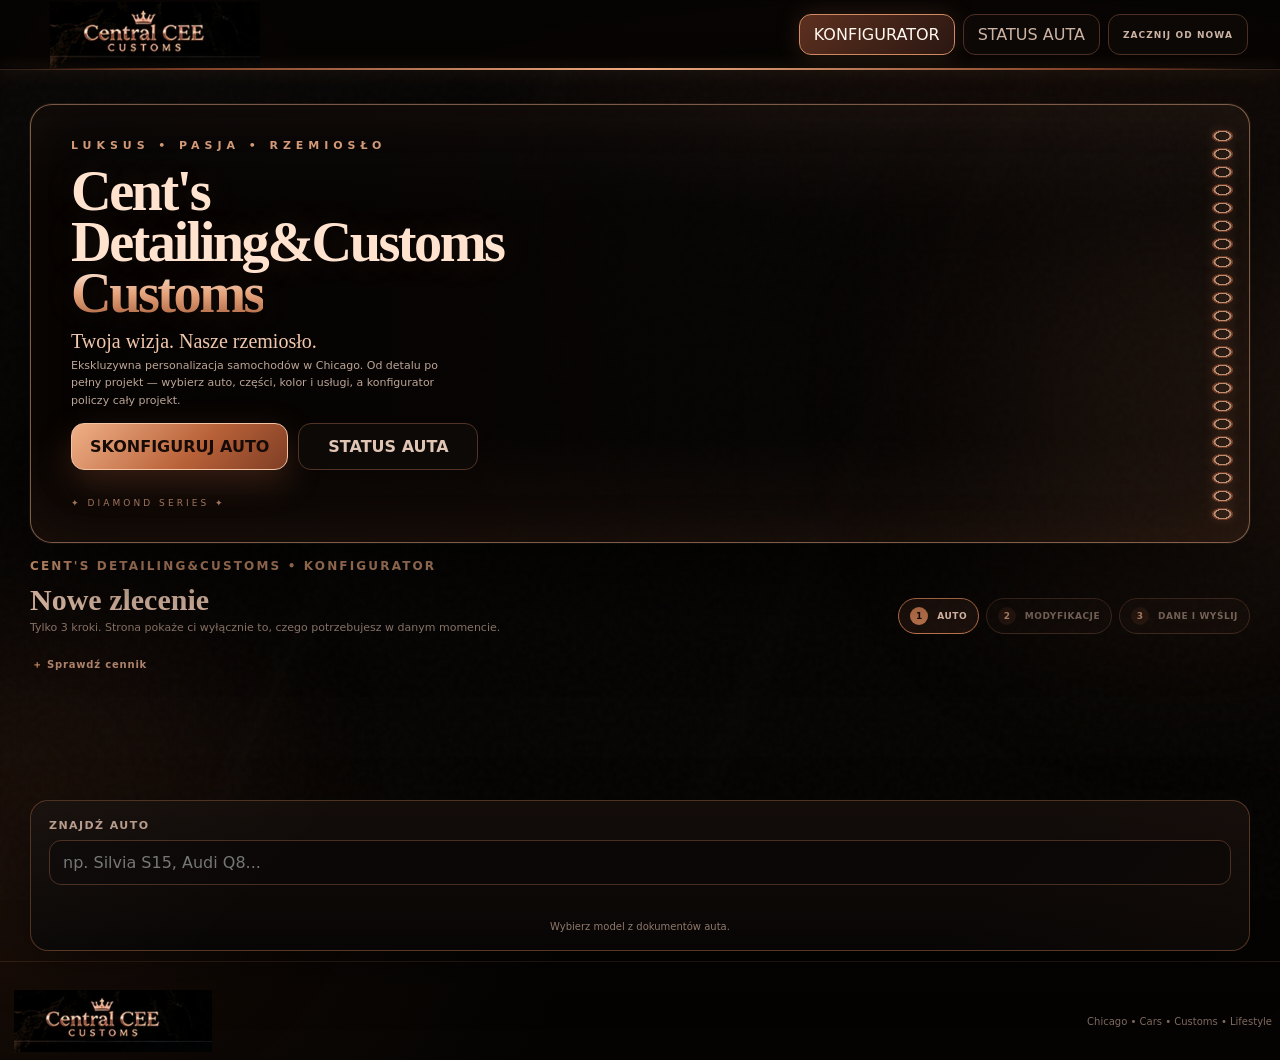
==== client/index.html @ eaffaa46 "Rename branding to Cent's Detailing&Customs" ====
<!doctype html>
<html lang="pl">
<head>
  <meta charset="utf-8">
  <meta name="viewport" content="width=device-width,initial-scale=1,maximum-scale=1,user-scalable=no">
  <meta name="theme-color" content="#090605">
  <title>Cent's Detailing&Customs — Klient</title>
  <link rel="stylesheet" href="../styles.css">
  <style>
    .client-only main{max-width:1500px}.client-nav{display:flex;gap:8px;margin-left:auto}.client-nav button{border:1px solid #39264a;background:#130d1a;color:#cbbfd4;padding:10px 14px;border-radius:12px;cursor:pointer}.client-nav button.active{color:#fff;border-color:#a85cff;background:#2a173a}
    .client-view.hidden{display:none}.steps{display:grid;grid-template-columns:repeat(4,1fr);gap:10px;margin-bottom:18px}.step{padding:15px;border:1px solid #342242;border-radius:16px;background:#100b15}.step b{display:block;color:#d896ff;font-size:11px;letter-spacing:.1em}.step span{display:block;margin-top:7px;font-size:12px;color:#c8bbd1;line-height:1.45}
    .reg-preview{padding:13px;border:1px solid #52336c;background:#130d1a;border-radius:12px;text-align:center;font-weight:900;letter-spacing:.08em;color:#e8d7f5}.summary-actions{display:grid;grid-template-columns:1fr;gap:8px}.project-code{word-break:break-all;min-height:120px}
    .status-wrap{max-width:900px;margin:0 auto}.status-hero{padding:28px;margin-bottom:16px}.status-search{display:grid;grid-template-columns:1fr auto;gap:10px;margin-top:18px}.status-result{margin-top:16px}.message-list{display:flex;flex-direction:column;gap:8px;margin-top:12px}.message{padding:12px;border:1px solid #32213f;border-radius:12px;background:#100b15}.message b{display:block;font-size:10px;color:#a992b8}.message span{display:block;margin-top:4px;font-size:12px;line-height:1.5}.status-big{font-size:28px;font-weight:900;color:#dfa8ff}
    @media(max-width:1000px){.steps{grid-template-columns:1fr 1fr}}@media(max-width:650px){.steps{grid-template-columns:1fr}.client-nav{display:none}.status-search{grid-template-columns:1fr}}
  </style>
  <link rel="stylesheet" href="../central-cee.css?v=4">
</head>
<body class="client-only">
  <div class="ambient ambient-a"></div><div class="ambient ambient-b"></div><div class="noise"></div>
  <header class="topbar">
    <div class="cee-brandmark"><div class="cee-crown">♛</div><strong>Cent's Detailing&Customs</strong><small>Customs</small></div>
    <div class="client-nav">
      <button data-client-view="create" class="active">KONFIGURATOR</button>
      <button data-client-view="status">STATUS AUTA</button>
      <button id="restart-client" class="cee-reset-link">ZACZNIJ OD NOWA</button>
    </div>
  </header>

  <main>
    <section id="client-create" class="client-view">
    <section class="cee-client-hero">
      <div class="cee-hero-copy">
        <div class="cee-kicker">LUKSUS • PASJA • RZEMIOSŁO</div>
        <h1>Cent's Detailing&Customs<br><span>Customs</span></h1>
        <p>Twoja wizja. Nasze rzemiosło.</p>
        <div class="cee-sub">Ekskluzywna personalizacja samochodów w Chicago. Od detalu po pełny projekt — wybierz auto, części, kolor i usługi, a konfigurator policzy cały projekt.</div>
        <div class="cee-hero-actions">
          <button class="btn primary" onclick="document.getElementById('vehicle-search').scrollIntoView({behavior:'smooth',block:'center'})">SKONFIGURUJ AUTO</button>
          <button class="btn ghost" data-client-view="status" onclick="document.querySelector('[data-client-view=status]').click()">STATUS AUTA</button>
        </div>
      </div>
    </section>
    <div class="cee-category-strip">
      <div class="cee-category"><span class="ico">◩</span><b>Body Kit</b><small>Nadwozie i aerodynamika</small></div>
      <div class="cee-category"><span class="ico">◉</span><b>Felgi</b><small>Styl i dopasowanie</small></div>
      <div class="cee-category"><span class="ico">◍</span><b>Hamulce</b><small>Kontrola i performance</small></div>
      <div class="cee-category"><span class="ico">↕</span><b>Zawieszenie</b><small>Stance i prowadzenie</small></div>
      <div class="cee-category"><span class="ico">◫</span><b>Wnętrze</b><small>Fotele, kierownice, detale</small></div>
      <div class="cee-category"><span class="ico">◆</span><b>Osiągi</b><small>Turbo, dolot, tuning</small></div>
      <div class="cee-category"><span class="ico">✦</span><b>Lakiernia</b><small>Warianty i wykończenie</small></div>
      <div class="cee-category"><span class="ico">⌘</span><b>Usługi</b><small>Pełna obsługa warsztatu</small></div>
    </div>
      <div class="cee-simple-head">
        <div>
          <div class="eyebrow">CENT'S DETAILING&CUSTOMS • KONFIGURATOR</div>
          <h2>Nowe zlecenie</h2>
          <p>Tylko 3 kroki. Strona pokaże ci wyłącznie to, czego potrzebujesz w danym momencie.</p>
        </div>
        <div class="cee-client-progress">
          <button class="active" data-client-step-nav="1"><span>1</span> AUTO</button>
          <button data-client-step-nav="2"><span>2</span> MODYFIKACJE</button>
          <button data-client-step-nav="3"><span>3</span> DANE I WYŚLIJ</button>
        </div>
      </div>

      <details class="cee-price-details">
        <summary>Sprawdź cennik</summary>
        <div class="card" style="padding:16px;margin-top:10px">
          <div id="price-list" class="detail-grid"></div>
          <div class="cee-rp-mini" style="margin-top:10px">Cena projektu aktualizuje się automatycznie po każdym wyborze.</div>
        </div>
      </details>

      <div class="client-grid">
        <aside class="card selector-panel cee-step-panel active" data-client-step="1">
          <label class="field-label">ZNAJDŹ AUTO</label>
          <input id="vehicle-search" class="input" placeholder="np. Silvia S15, Audi Q8...">
          <div class="filter-row" id="pack-filters"></div>
          <div id="vehicle-list" class="vehicle-list"></div>
          <div class="cee-step-footer">
            <span>Wybierz model z dokumentów auta.</span>
          </div>
        </aside>

        <section class="config-panel cee-step-panel" data-client-step="2">
          <div id="vehicle-empty" class="card empty-state cee-empty-state">
            <div class="cee-empty-emblem"><div class="cee-brandmark large"><div class="cee-crown">♛</div><strong>Cent's Detailing&Customs</strong><small>Customs</small></div></div>
            <div class="cee-empty-kicker">PRIVATE CONFIGURATOR</div>
            <h3>Wybierz samochód</h3>
            <p>Po wyborze otworzymy katalog części dostępnych dokładnie dla tego modelu.</p>
          </div>

          <div id="vehicle-config" class="hidden">
            <div class="card vehicle-header">
              <div class="vehicle-meta"><div class="pack-tag" id="selected-pack"></div><h3 id="selected-name"></h3><div class="muted" id="selected-id"></div></div>
              <div class="engine-lock"><span>🔒</span><div><b>Silnik fabryczny</b><small>Silnika nie wymieniamy. Można dobierać wyłącznie dodatki przewidziane przez mod.</small></div></div>
            </div>

            <div class="card section-card">
              <div class="section-title"><div><span class="section-icon">◈</span><h3>Lakier</h3></div><small>Warianty dostępne w modzie</small></div>
              <div id="paint-options" class="chips"></div><div class="note" style="margin-top:10px">Wybranie nowego koloru automatycznie dodaje usługę <b>Lakiernia</b> do zlecenia i dolicza jej cenę.</div>
            </div>

            <div class="card section-card">
              <div class="section-title"><div><span class="section-icon">⌁</span><h3>Modyfikacje</h3></div><small>Tylko kompatybilne części</small></div><div class="cee-rp-mini" style="margin-bottom:12px"><b>Jedno miejsce = jedna część.</b> Jeśli np. masz już wybrane hamulce albo spoiler, najpierw odznacz obecny wariant.</div>
              <div id="mod-tabs" class="tabs"></div>
              <div class="mod-tools"><input id="mod-search" class="input" placeholder="Szukaj części..."><span id="mod-count"></span></div>
              <div id="mod-grid" class="mod-grid"></div>
            </div>

            <div class="card section-card">
              <div class="section-title"><div><span class="section-icon">✦</span><h3>Usługi</h3></div><small>Opcjonalne</small></div>
              <div id="service-grid" class="service-grid"></div>
            </div>
            <div class="cee-wizard-actions">
              <button id="client-back-1" class="btn ghost">← ZMIEŃ AUTO</button>
              <button id="client-next-3" class="btn primary">DALEJ: DANE I PODSUMOWANIE →</button>
            </div>
          </div>
        </section>

        <aside class="card build-panel cee-step-panel" data-client-step="3">
          <div class="cee-step-title"><span>KROK 3 / 3</span><b>Dane i podsumowanie</b></div>
          <div id="client-next-step" class="cee-next-step cee-live-guide"><b>Uzupełnij dane i wyślij projekt.</b></div>
          <div class="build-title" style="margin-top:14px"><span>TWOJE ZLECENIE</span><b id="build-count">0</b></div>
          <div id="build-summary" class="build-summary"><div class="mini-empty">Jeszcze nic nie wybrano.</div></div>

          <div class="client-form">
            <label class="field-label">TWÓJ NICK</label>
            <input id="client-name" class="input" placeholder="Nick z Minecrafta">

            <label class="field-label">REJESTRACJA CHICAGO</label>
            <input id="client-reg" class="input" inputmode="numeric" maxlength="4" placeholder="np. 4821">
            <div id="reg-preview" class="reg-preview">CHICAGO ----</div>
            <div class="cee-rp-mini">Przepisz 4 cyfry z dokumentów auta.</div>

            <label class="field-label">UWAGI DLA MECHANIKA</label>
            <textarea id="client-note" class="input" rows="4" maxlength="240" placeholder="Np. zależy mi na ciemnym wnętrzu, odbiór wieczorem..."></textarea>
            <div class="cee-rp-mini">Po wysłaniu projektu dalsze instrukcje dostaniesz od warsztatu.</div>
          </div>

          <div class="card" style="padding:14px;margin:14px 0;border-color:#5a3674">
            <div class="field-label">CENA TWOJEGO PROJEKTU</div>
            <div id="project-total" style="font-size:28px;font-weight:900;margin-top:5px">0 $</div>
            <div class="muted" style="font-size:10px;margin-top:5px">Aktualizuje się automatycznie po każdej zmianie.</div>
          </div>

          <div class="summary-actions">
            <button id="save-project" class="btn primary wide">WYŚLIJ PROJEKT DO CENT'S DETAILING&CUSTOMS</button>
            <button id="client-back-2" class="btn ghost wide">← WRÓĆ DO MODYFIKACJI</button>
          </div>
        </aside>
      </div>
    </section>

    <section id="client-status" class="client-view hidden">
      <div class="status-wrap">
        <div class="card status-hero">
          <div class="eyebrow">CENT'S DETAILING&CUSTOMS • MOJE AUTO</div>
          <h2 style="margin:0 0 8px">Status zlecenia</h2>
          <p class="muted">Wpisz kod śledzenia otrzymany przy tworzeniu projektu. Zobaczysz, gdzie jest auto i co warsztat chce, żebyś zrobił dalej.</p>
          <div class="cee-rp-mini" style="margin-top:12px"><b>Nie zgaduj.</b> Jeśli warsztat czeka na twój ruch, poniżej pojawi się konkretna wiadomość: zostań przy recepcji, podjedź na stanowisko 1, zostaw auto na hali albo wróć po odbiór.</div>
          <div class="status-search">
            <input id="tracking-code" class="input" placeholder="np. HSC-8F3A1C...">
            <button id="tracking-check" class="btn primary">SPRAWDŹ</button>
          </div>
          <div id="status-result" class="status-result"></div>
        </div>
      </div>
    </section>
  </main>

  <div class="cee-footer"><div class="cee-brandmark"><div class="cee-crown">♛</div><strong>Cent's Detailing&Customs</strong><small>Customs</small></div><span>Chicago • Cars • Customs • Lifestyle</span></div>
  <div id="toast" class="toast"></div>
  <div id="modal" class="modal hidden"><div class="modal-backdrop" data-close-modal></div><div class="modal-card card"><button class="modal-x" data-close-modal>×</button><div id="modal-content"></div></div></div>

  <script src="../data-base.js"></script>
  <script src="../data-parts-1.js"></script>
  <script src="../data-parts-2.js"></script>
  <script src="../data-parts-3.js"></script>
  <script src="../data-parts-4.js"></script>
  <script src="../data-parts-5.js"></script>
  <script src="../shared/hsc-common.js?v=7"></script>
  <script src="../shared/i18n-pl.js?v=6"></script>
  <script src="../shared/pricing.js?v=5"></script>
  <script src="../shared/part-rules.js?v=2"></script>
  <script src="../shared/backend-config.js?v=1"></script>
  <script src="../shared/backend.js?v=1"></script>
  <script src="client.js?v=15"></script>
</body>
</html>
---- styles.css ----
:root{
 --bg:#09070d;--bg2:#100916;--panel:#15101d;--panel2:#1c1327;--line:#38244a;--text:#f8f2ff;--muted:#a99bb7;
 --purple:#bc67ff;--violet:#8f42ff;--pink:#f06dff;--pearl:#f6ddff;--green:#6fffb8;--amber:#ffca6f;--red:#ff6f91;
 --shadow:0 24px 70px rgba(0,0,0,.42);--radius:20px;
}
*{box-sizing:border-box}html,body{margin:0;min-height:100%;background:radial-gradient(1000px 550px at 70% -10%,#311246 0%,transparent 66%),linear-gradient(180deg,var(--bg2),var(--bg));color:var(--text);font-family:Inter,ui-sans-serif,system-ui,-apple-system,"Segoe UI",sans-serif;overflow-x:hidden}body{min-height:100vh}.ambient{position:fixed;border-radius:50%;filter:blur(90px);opacity:.19;pointer-events:none}.ambient-a{width:420px;height:420px;background:#9d48ff;right:-120px;top:22%}.ambient-b{width:360px;height:360px;background:#ff65de;left:-150px;bottom:-60px}.noise{position:fixed;inset:0;pointer-events:none;opacity:.03;background-image:url("data:image/svg+xml,%3Csvg viewBox='0 0 180 180' xmlns='http://www.w3.org/2000/svg'%3E%3Cfilter id='n'%3E%3CfeTurbulence type='fractalNoise' baseFrequency='.8' numOctaves='4' stitchTiles='stitch'/%3E%3C/filter%3E%3Crect width='100%25' height='100%25' filter='url(%23n)' opacity='.9'/%3E%3C/svg%3E")}
button,input,textarea,select{font:inherit}.topbar{height:86px;position:sticky;top:0;z-index:30;display:flex;align-items:center;gap:28px;padding:10px 32px;background:rgba(9,7,13,.9);border-bottom:1px solid rgba(188,103,255,.18);backdrop-filter:blur(18px)}.brand{border:0;background:transparent;padding:0;cursor:pointer;width:220px;height:60px;display:flex;align-items:center}.brand img{max-width:100%;max-height:58px;object-fit:contain}.nav{display:flex;gap:8px;flex:1}.nav button{border:0;background:transparent;color:#cbbfd4;padding:10px 14px;border-radius:12px;cursor:pointer}.nav button:hover{color:white;background:#20152b}.live-pill{font-size:11px;letter-spacing:.12em;color:#cfc2da;border:1px solid #2b1e36;border-radius:999px;padding:9px 12px;white-space:nowrap}.live-pill span{display:inline-block;width:8px;height:8px;border-radius:50%;background:var(--green);box-shadow:0 0 14px var(--green);margin-right:7px}
main{max-width:1500px;margin:0 auto;padding:34px 30px 70px}.view{display:none;animation:fade .28s ease}.view.active{display:block}@keyframes fade{from{opacity:0;transform:translateY(8px)}to{opacity:1;transform:none}}.card{background:linear-gradient(180deg,rgba(29,19,39,.96),rgba(17,12,24,.96));border:1px solid rgba(205,149,255,.16);border-radius:var(--radius);box-shadow:var(--shadow)}.glow-card{box-shadow:0 0 0 1px rgba(199,119,255,.12),0 25px 90px rgba(113,45,160,.27)}.eyebrow{font-size:12px;font-weight:800;letter-spacing:.18em;color:#c989ff;margin-bottom:10px}.muted{color:var(--muted)}.hidden{display:none!important}
.hero{min-height:600px;display:grid;grid-template-columns:1.08fr .92fr;gap:40px;align-items:center}.hero-copy h1{font-size:clamp(54px,6vw,92px);line-height:.92;letter-spacing:-.055em;margin:0 0 24px}.hero-copy h1 em{font-style:normal;background:linear-gradient(90deg,#fff,#e7b7ff,#a966ff);-webkit-background-clip:text;background-clip:text;color:transparent;text-shadow:0 0 44px rgba(186,98,255,.2)}.hero-copy p{max-width:760px;color:#c1b4ca;font-size:17px;line-height:1.65}.hero-actions{display:flex;gap:12px;margin-top:28px}.btn{border:1px solid transparent;border-radius:13px;padding:13px 18px;color:#fff;cursor:pointer;font-weight:750;transition:.18s ease}.btn:hover{transform:translateY(-1px)}.btn.primary{background:linear-gradient(135deg,#9a46ff,#d26cff);box-shadow:0 10px 28px rgba(161,71,255,.26)}.btn.primary:hover{box-shadow:0 12px 34px rgba(191,83,255,.4)}.btn.ghost{background:#17101f;border-color:#332341;color:#d8cce0}.btn.danger{background:#3a1521;border-color:#663044}.btn.wide{width:100%}.hero-badges{display:flex;flex-wrap:wrap;gap:8px;margin-top:24px}.hero-badges span{font-size:12px;color:#c9bbd2;padding:8px 11px;border:1px solid #32223d;border-radius:999px;background:#120d18}.hero-art{min-height:430px;display:flex;flex-direction:column;align-items:center;justify-content:center;padding:34px;overflow:hidden;position:relative}.hero-art:before{content:"";position:absolute;inset:20% 15%;background:#7c2cff;border-radius:50%;filter:blur(85px);opacity:.2}.hero-car{position:relative;width:min(92%,520px);filter:drop-shadow(0 0 36px rgba(187,89,255,.38))}.hero-art-caption{position:relative;margin-top:22px;text-align:center}.hero-art-caption strong{display:block;letter-spacing:.2em;font-size:13px;color:#efd9ff}.hero-art-caption small{display:block;color:#8e8099;margin-top:8px}.workflow-strip{display:flex;align-items:center;justify-content:space-between;gap:12px;padding:18px 22px;border:1px solid #2a1c35;border-radius:18px;background:#0f0b14}.workflow-strip div{display:flex;align-items:center;gap:10px}.workflow-strip b{color:#d793ff;font-size:12px}.workflow-strip span{font-size:12px;color:#c4b6cd}.workflow-strip i{color:#6b4b7e;font-style:normal}
.page-head{display:flex;align-items:flex-end;justify-content:space-between;gap:20px;margin-bottom:24px}.page-head h2,.status-wrap h2{font-size:40px;letter-spacing:-.035em;margin:0 0 8px}.page-head p,.status-wrap p{margin:0;color:var(--muted)}.client-grid{display:grid;grid-template-columns:280px minmax(0,1fr) 330px;gap:18px;align-items:start}.selector-panel,.build-panel{position:sticky;top:104px;padding:18px;max-height:calc(100vh - 128px);overflow:auto}.field-label{display:block;font-size:11px;font-weight:800;letter-spacing:.13em;color:#9f8fac;margin-bottom:8px}.input{width:100%;border:1px solid #39264a;background:#0f0a15;color:#fff;border-radius:12px;padding:12px 13px;outline:none;transition:.15s}.input:focus{border-color:#a95cff;box-shadow:0 0 0 3px rgba(169,92,255,.1)}textarea.input{resize:vertical}.compact{padding:9px 11px;width:auto}.filter-row{display:flex;flex-wrap:wrap;gap:6px;margin:12px 0}.filter-chip,.chips button,.tabs button{border:1px solid #352344;background:#130d1a;color:#bdaec7;border-radius:999px;padding:8px 10px;font-size:11px;cursor:pointer}.filter-chip.active,.chips button.active,.tabs button.active{border-color:#b36cff;color:white;background:linear-gradient(135deg,#6b2f9a,#44205f);box-shadow:0 0 20px rgba(176,86,255,.14)}.vehicle-list{display:flex;flex-direction:column;gap:6px}.vehicle-item{border:1px solid transparent;background:#120d18;color:#d5c9dc;border-radius:12px;padding:11px;text-align:left;cursor:pointer}.vehicle-item:hover{background:#1c1326}.vehicle-item.active{border-color:#8147aa;background:#21142d}.vehicle-item b{display:block;font-size:12px}.vehicle-item small{display:block;color:#806f8d;margin-top:4px}.empty-state{padding:55px 25px;text-align:center}.empty-state img{width:150px;opacity:.7;filter:drop-shadow(0 0 26px #8e42ff66)}.empty-state p{color:var(--muted)}.vehicle-header,.section-card{padding:20px;margin-bottom:16px}.vehicle-header{display:flex;align-items:center;justify-content:space-between;gap:18px}.vehicle-meta h3{margin:7px 0;font-size:28px}.pack-tag{display:inline-flex;font-size:10px;letter-spacing:.12em;font-weight:900;color:#e2c8ff;background:#271639;border:1px solid #643895;border-radius:999px;padding:7px 9px}.engine-lock{max-width:420px;display:flex;gap:12px;align-items:center;background:#120d18;border:1px solid #2e2039;border-radius:15px;padding:12px 14px}.engine-lock span{font-size:24px}.engine-lock b,.engine-lock small{display:block}.engine-lock small{color:#93849e;margin-top:3px;line-height:1.35}.section-title{display:flex;justify-content:space-between;align-items:center;gap:15px;margin-bottom:16px}.section-title>div{display:flex;align-items:center;gap:10px}.section-title h3{margin:0}.section-title small{color:#8f809a}.section-icon{display:grid;place-items:center;width:30px;height:30px;border-radius:9px;background:#2b173d;color:#db9cff;box-shadow:inset 0 0 18px #bf6cff22}.chips{display:flex;flex-wrap:wrap;gap:8px}.color-dot{display:inline-block;width:9px;height:9px;border-radius:50%;margin-right:6px;border:1px solid #ffffff55}.note{margin-top:14px;border-left:2px solid #8349b0;padding:9px 11px;color:#9f90ab;background:#110c17;border-radius:0 10px 10px 0;font-size:12px;line-height:1.5}.tabs{display:flex;gap:7px;overflow:auto;padding-bottom:4px}.tabs button{white-space:nowrap}.mod-tools{display:flex;align-items:center;gap:12px;margin:10px 0 14px}.mod-tools #mod-count{white-space:nowrap;color:#887891;font-size:11px}.mod-grid{display:grid;grid-template-columns:repeat(3,minmax(0,1fr));gap:10px;max-height:490px;overflow:auto;padding-right:4px}.mod-card{position:relative;min-height:126px;background:linear-gradient(160deg,#17101f,#100b16);border:1px solid #30203c;border-radius:14px;padding:12px;cursor:pointer;transition:.15s}.mod-card:hover{border-color:#76429b;transform:translateY(-1px)}.mod-card.selected{border-color:#bd6fff;background:linear-gradient(160deg,#2b163d,#150d1f);box-shadow:0 0 24px #a84dff18}.mod-card .mod-visual{height:38px;display:flex;align-items:center;justify-content:flex-start;font-size:25px;color:#cf8cff}.mod-card b{font-size:11px;line-height:1.35;display:block}.mod-card small{display:block;color:#796b83;margin-top:7px;font-size:10px}.mod-card .check{position:absolute;right:9px;top:9px;width:19px;height:19px;border:1px solid #5a3a70;border-radius:50%;display:grid;place-items:center;font-size:11px}.mod-card.selected .check{background:#a74fff;border-color:#c988ff}.service-grid{display:grid;grid-template-columns:repeat(3,1fr);gap:10px}.service-item{border:1px solid #30203c;background:#120d18;border-radius:14px;padding:14px;cursor:pointer}.service-item.selected{border-color:#a95dff;background:#23132f}.service-item b{display:block;font-size:12px}.service-item small{display:block;color:#86778f;margin-top:6px;font-size:10px}.build-title{display:flex;justify-content:space-between;align-items:center;font-size:11px;font-weight:900;letter-spacing:.14em;color:#c3b4cd}.build-title b{width:27px;height:27px;border-radius:50%;display:grid;place-items:center;background:#7f3db1;color:#fff}.build-summary{margin:14px 0;display:flex;flex-direction:column;gap:8px;max-height:370px;overflow:auto}.mini-empty{padding:18px 4px;color:#776b7e;font-size:12px}.summary-item{display:flex;justify-content:space-between;gap:10px;background:#100b15;border:1px solid #2b1e36;border-radius:11px;padding:10px}.summary-item b{font-size:11px}.summary-item small{display:block;color:#7f7188;font-size:9px;margin-top:3px}.summary-item button{border:0;background:transparent;color:#e48cff;cursor:pointer}.client-form{display:flex;flex-direction:column;gap:8px;margin:14px 0}.legal-note{display:block;margin-top:10px;color:#71647a;line-height:1.45;font-size:9px}
.bay-grid{display:grid;grid-template-columns:repeat(4,1fr);gap:12px;margin-bottom:18px}.bay{position:relative;overflow:hidden;min-height:145px;padding:15px;border-radius:16px;border:1px solid #32213e;background:linear-gradient(150deg,#17101f,#0e0a13)}.bay.intake{border-color:#9f5dcc55;background:linear-gradient(150deg,#251431,#120c18)}.bay.paint{border-color:#ff70da44}.bay-num{font-size:10px;letter-spacing:.15em;color:#8b7c95}.bay h4{margin:8px 0 12px}.bay .bay-status{font-size:10px;color:#7e6f87}.bay .bay-car{font-size:11px;color:#eadcf3;margin-top:8px}.bay:after{content:"";position:absolute;width:80px;height:80px;border-radius:50%;background:#a84cff;filter:blur(38px);opacity:.08;right:-20px;bottom:-20px}.staff-columns{display:grid;grid-template-columns:minmax(0,1fr) 340px;gap:18px}.orders-card,.import-card{padding:18px}.order-list{display:flex;flex-direction:column;gap:8px}.order-row{display:grid;grid-template-columns:1.25fr 1.4fr .8fr .8fr auto;align-items:center;gap:12px;padding:12px;border:1px solid #2d1f38;background:#100b15;border-radius:13px;cursor:pointer}.order-row:hover{border-color:#6e3f8c}.order-row b{font-size:11px}.order-row small{display:block;color:#7f7188;margin-top:4px;font-size:9px}.status-pill{display:inline-flex;padding:6px 8px;border-radius:999px;background:#281737;border:1px solid #53306a;color:#d7b0f3;font-size:9px;font-weight:800}.divider{height:1px;background:#2b1d35;margin:18px 0}.sys-stats{display:grid;grid-template-columns:repeat(3,1fr);gap:8px}.sys-stats div{background:#100b15;border:1px solid #2c1e36;border-radius:12px;padding:12px;text-align:center}.sys-stats b{font-size:23px;display:block;color:#d78fff}.sys-stats span{font-size:9px;color:#76697f}.backend-note{margin-top:14px;padding:12px;border-radius:12px;background:#0e1412;border:1px solid #204337}.backend-note b{display:block;color:#7bffc0;font-size:11px}.backend-note span{display:block;color:#739083;font-size:10px;line-height:1.45;margin-top:4px}.status-wrap{max-width:760px;margin:60px auto;padding:30px}.status-search{display:flex;gap:9px;margin:22px 0}.status-card{margin-top:18px;padding:18px;border-radius:14px;border:1px solid #39264a;background:#110c17}.status-card h3{margin-top:0}.timeline{display:flex;gap:6px;flex-wrap:wrap;margin-top:14px}.timeline span{font-size:9px;color:#6f6278;border:1px solid #2d2037;padding:6px 8px;border-radius:999px}.timeline span.current{color:white;border-color:#8e4db8;background:#2b173a}.toast{position:fixed;left:50%;bottom:24px;transform:translate(-50%,18px);opacity:0;z-index:100;background:#21152d;border:1px solid #7742a0;color:white;padding:12px 16px;border-radius:12px;box-shadow:var(--shadow);transition:.2s;pointer-events:none}.toast.show{opacity:1;transform:translate(-50%,0)}.modal{position:fixed;inset:0;z-index:90;display:grid;place-items:center;padding:24px}.modal.hidden{display:none}.modal-backdrop{position:absolute;inset:0;background:#050308cc;backdrop-filter:blur(8px)}.modal-card{position:relative;z-index:1;width:min(900px,96vw);max-height:90vh;overflow:auto;padding:24px}.modal-x{position:absolute;right:12px;top:10px;border:0;background:transparent;color:#c8b8d1;font-size:28px;cursor:pointer}.detail-grid{display:grid;grid-template-columns:1fr 1fr;gap:10px}.detail-box{padding:12px;background:#100b15;border:1px solid #2b1e36;border-radius:12px}.detail-box span{display:block;font-size:9px;color:#76677f;text-transform:uppercase;letter-spacing:.12em}.detail-box b{display:block;margin-top:5px;font-size:12px}.part-list{display:flex;flex-wrap:wrap;gap:6px}.part-list span{font-size:10px;padding:7px 8px;background:#1d1228;border:1px solid #452a59;border-radius:9px}.modal-controls{display:grid;grid-template-columns:1fr 1fr;gap:10px;margin-top:15px}
@media(max-width:1150px){.client-grid{grid-template-columns:240px 1fr}.build-panel{grid-column:1/-1;position:static;max-height:none}.bay-grid{grid-template-columns:repeat(2,1fr)}.staff-columns{grid-template-columns:1fr}.hero{grid-template-columns:1fr}.hero-art{min-height:320px}.nav{display:none}}@media(max-width:760px){.topbar{padding:8px 14px}.brand{width:170px}.live-pill{display:none}main{padding:22px 12px 55px}.client-grid{grid-template-columns:1fr}.selector-panel{position:static;max-height:none}.mod-grid,.service-grid{grid-template-columns:1fr 1fr}.vehicle-header{align-items:flex-start;flex-direction:column}.workflow-strip{overflow:auto;justify-content:flex-start}.workflow-strip div{min-width:max-content}.bay-grid{grid-template-columns:1fr}.order-row{grid-template-columns:1fr 1fr}.hero-copy h1{font-size:52px}.page-head{align-items:flex-start;flex-direction:column}}
---- central-cee.css ----
/* Cent's Detailing&Customs — rose-gold luxury skin */
:root{
 --bg:#050403;--bg2:#090605;--panel:#110b08;--panel2:#17100c;--line:#5a3828;--text:#fff6ef;--muted:#b89f92;
 --purple:#d18a62;--violet:#b96b45;--pink:#f2b38c;--pearl:#ffe5d3;--green:#81d9a6;--amber:#e9a36f;--red:#ff776f;
 --shadow:0 28px 80px rgba(0,0,0,.58);--radius:18px;
 --rose:#d58a62;--rose2:#f0b087;--copper:#a85d38;--champagne:#ffe0c9;--ink:#070504;
}
html,body{
 background:
  radial-gradient(900px 520px at 74% -10%,rgba(155,78,42,.20),transparent 66%),
  radial-gradient(800px 500px at 0% 90%,rgba(120,61,34,.13),transparent 70%),
  linear-gradient(180deg,#090706 0%,#040302 100%);
 color:var(--text);
}
body:before{content:"";position:fixed;inset:0;pointer-events:none;opacity:.22;background:
 linear-gradient(115deg,transparent 0 34%,rgba(255,255,255,.025) 35%,transparent 36% 62%,rgba(213,138,98,.03) 63%,transparent 64%),
 radial-gradient(circle at 15% 10%,rgba(255,212,180,.06),transparent 20%);mix-blend-mode:screen}
.ambient{filter:blur(110px);opacity:.13}.ambient-a{background:#c8774e}.ambient-b{background:#7a3d26}
.topbar{
 background:rgba(5,4,3,.88)!important;border-bottom:1px solid rgba(213,138,98,.24)!important;
 box-shadow:0 10px 35px rgba(0,0,0,.32);height:82px
}
.cee-brandmark{display:flex;flex-direction:column;align-items:center;justify-content:center;min-width:220px;line-height:1;color:#f2bd9b;text-transform:uppercase;letter-spacing:.15em;position:relative}
.cee-brandmark .cee-crown{font-size:16px;line-height:1;margin-bottom:-1px;color:#f6c7a8;text-shadow:0 0 14px rgba(242,179,140,.35)}
.cee-brandmark strong{font-family:Georgia,"Times New Roman",serif;font-size:23px;letter-spacing:.05em;font-weight:600;background:linear-gradient(180deg,#fff4e8,#e29a70 56%,#9b5030);-webkit-background-clip:text;background-clip:text;color:transparent;text-shadow:0 1px 0 #472316}
.cee-brandmark small{font-size:9px;margin-top:4px;letter-spacing:.42em;color:#e2a17a}
.cee-brandmark.large strong{font-size:34px}.cee-brandmark.large small{font-size:11px}
.client-nav button,.staff-tabs button,.filter-chip,.chips button,.tabs button{
 border-color:#4d3023!important;background:rgba(14,9,7,.9)!important;color:#cdb3a4!important
}
.client-nav button.active,.staff-tabs button.active,.filter-chip.active,.chips button.active,.tabs button.active{
 color:#fff7f0!important;border-color:#d18a62!important;background:linear-gradient(135deg,#5d3020,#2a1711)!important;
 box-shadow:0 0 25px rgba(209,138,98,.18)!important
}
.card{
 background:linear-gradient(180deg,rgba(20,13,10,.97),rgba(8,6,5,.97))!important;
 border:1px solid rgba(213,138,98,.24)!important;box-shadow:0 18px 55px rgba(0,0,0,.42)!important
}
.card:hover{border-color:rgba(239,171,127,.34)}
.eyebrow,.section-icon,.build-title,.status-big,.sys-stats b{color:#e5a47c!important}
.section-icon{background:linear-gradient(145deg,#3b2117,#1c100c)!important;box-shadow:inset 0 0 20px rgba(227,153,111,.13)!important}
.btn.primary{background:linear-gradient(135deg,#f0b087,#b86138 58%,#7f3e25)!important;color:#160b07!important;border:1px solid #f4c4a4!important;box-shadow:0 12px 34px rgba(184,97,56,.28)!important}
.btn.primary:hover{box-shadow:0 14px 42px rgba(224,143,96,.4)!important}
.btn.ghost{background:#0d0907!important;border-color:#533424!important;color:#e1c5b4!important}
.input{background:#0a0706!important;border-color:#4a2e22!important;color:#fff6ef!important}.input:focus{border-color:#d18a62!important;box-shadow:0 0 0 3px rgba(209,138,98,.12)!important}
.note{border-left-color:#b66a45!important;background:#0c0806!important;color:#b8a093!important}
.vehicle-item,.summary-item,.detail-box,.status-card,.message,.service-item,.mod-card,.bay,.order-row,.project-row{
 background:linear-gradient(155deg,#130d0a,#090605)!important;border-color:#3f291e!important
}
.vehicle-item:hover,.order-row:hover,.project-row:hover,.mod-card:hover{border-color:#a85d38!important}
.vehicle-item.active,.mod-card.selected,.service-item.selected{border-color:#d18a62!important;background:linear-gradient(155deg,#29170f,#120b08)!important}
.pack-tag,.status-pill,.setup-badge{background:#24140e!important;border-color:#754127!important;color:#efb18a!important}
.build-title b,.mod-card.selected .check{background:linear-gradient(135deg,#d58a62,#88452a)!important}
.reg-preview{border-color:#6b402c!important;background:#0b0705!important;color:#ffd7bd!important}
.field-label{color:#b69b8b!important}.muted{color:#a58c7d!important}
.toast{background:#1d110c!important;border-color:#a9613f!important;color:#fff6ef!important}
.modal-backdrop{background:#020101dd!important}
a{color:#e5a47c}

.cee-client-hero{
 min-height:430px;border:1px solid rgba(224,158,114,.3);border-radius:22px;margin:0 0 28px;overflow:hidden;position:relative;
 background-image:
  linear-gradient(90deg,rgba(5,3,2,.98) 0%,rgba(7,4,3,.92) 34%,rgba(7,4,3,.48) 60%,rgba(4,3,2,.10) 100%),
  url("[data-uri][... ELLIPSIZATION ...]77jt+bIROkXHEejmM2Jj+jDC6KTR2O2lO2WE4br3LLEiiGoy90K6ruUToU2uCbDb/socNKvRpBbhcZAD6YFq96OhQ7TF4MVxWi4TZFUceO9lmZJD7WndmZ/t6am9WFhaKnBvXe0wIvNHFvl/llapQMSn+zf6UtKw5SKjZgPoJUvPf0gg5mZXRJl7Y+dpaqet0bND5EIBz1eIafjkugVesi9oMz86OziUf9dDezqTMUdYtu+y3IkBiXUfbx8DmNuUBqItVGjejeH/[base64]/LaJpJpIToDXaKACFse6lTedhe8lOxnW4ByciY3kN8YKf5d+k+szjb0U6oxME3kwfbip8Jr9/[base64]/kxiVFhURLb2XC2/8Q+Z7ZF7DMdsz7ZO3wOGL3JeU12rc+R0A8Ak+HMfx9DA16je8Pce3ecNDPo7OyOd5ZzCIcdbPTSI0irpFy+uJanZw1vyJeIdLV7xNazTcSw5AN/[base64]/inpK7CwqiNXKYcxDAgmOHtkdxGGvYfWIh8wIxdg98McEAFLhJLBG0PHpMgxydf2cbGsIcxC3Y6nhElgEERIVdMWseqUCZk0ie9wXe7H1NBfy0oOE7thgyFDaQfXBDB8WFBP/474gH8mwfVT1pGh3D7nDSxNkKzwkc+wVWkpG6lcidID7dowpZ8YWMZQqiyKvEtFCe29BddLp5oxsCsBlB8zVD0HClv2be8LIPcFhLyE5nVX7dZnJ1EsFovX/HSjdToo8DTQ6ZDgeH/[base64]/[base64]/XId7SnDQBYTb9e68qP1tVb3BcsoqY+9R4iZdpjke4SmzImFODI0rnqeeW7ihrxyYjA8olyAAr8l8BGcQH3dh7Jq3c+vwWfr9KkUZMoHRDK2zsbiedby2QWVLg6TmLLJtkTRfXF6quZq/5h9eJb2tSARzS3I99vXJC7xnY7XzdsKIkO/12PTNkzn9nIMpUd3863sSa5WwduaitXDSxAv3GN//nQR1XwbE7Uy0lMmWaB8W4kNRcStOvW0+W9/HpaYMAMkMbVG4rounV1JEzWcG4b3SC6/[base64]/ZpuTwPCaPW6KZvXptoLp1ko0BTNjzN+t8TzqL2khU99WCCTrzqQmHo68SW976zbiHfVaNx57O04IQqdgE7cSdqXSCintu9H6QVczgmUhEzcwHbwFRuSbKtcuFn91Gm+lv+cem4uuJCkmx5R7S60VeCkbl2tg2CRjc8vwMK8uRbCu7f/[base64]/SvOxlxlWDO72p38LAeIwi2kqBpio/5HDlTQrPf+mAtL6bB5lPp1mG0Msni7/DGCRB5gTIVnSjP2nNR/PKfMqCCpKbhCuXxHeJTz1FEugmIVMBuZgJSvZw+VlKV06RWYr9APJ35lOPSsaex75bYlfzJfAlb9DTIYWNYGCTgXFYIFfq++HKpZx6BStlA1IUyyK55I8K6K+g4l7TTWUUsWi/[base64]/ZZYpuEa3XxjKFAXdKrCULOTdxFSZETSpNxJR/OQWpaXgtuPKISfdWwFo7DlAy+Ozuw7AketkRoTkAiiLKoCYZ0LjaoV8newEEp919AjeNbEZVfYiwNB20YIHLaPJCY/InpdQyB8qk3TwzwBft6j4Z2opy5SbgpG5OkRG2AsoURwgNm6Gp8X61AnyISIzgGfBWAuVIc7QCGrA6gUU86M1gGrLf3rP4ieRkxfS2pRN6kMQOKdOgK+qv3JYtC2LkFdFmK3ighT4CQgY99CvxCu+gEGpgsqe4OIdnghgjA+TJq60P4doHa/zwu/APOeAsdaCFh91Fk6krCDcI7wj3ECOUSYnz+6YT36QBN4njiiMWn+xO8VVwVJzyaMCApignkP+nXZRn3umUgCF5Hn4theAF+qlu9k+dvsTc/YLObPyf31Bzw+Fh+tMngj2rJtrTAyzm3JdgZnw3d52+R9nvy+nsUszzKsRUjvyHHx3dUYSHPYHpJxQkYkHsgrwwBkRlSkWwZa+JDErb2ZZhYT/tpIje6fOQNDmLuxWe049EBFg0mKqX8BIam4eM+Fzt3sWigwVTm+Uo+LCc7E8MWAsNtL+lNaX//P0yBK+1+np0B+4u7PQE56RN/ohDCRJEmCEMLo+BIe+TmE8yYbwpJZz+xTpUA9m+SkX9JsG5bPrjY4E08WSMu3j4JU1MzsFNL3+SPWd6FelZq8GoHa/toZ4lKHe5B9rY6skzkf95Hk01c9c/FT8d5FAyueeieZr4ieCjNAqGEgPh0jDmVNJAuddD435hqVD7SOXRGghlzoHFf8gtO9GfDihBeH3hjQMDQtlUdwHbSTFWXmr3AyOZHost5gP/NDZUfXcWwAC+QXgaM3usjpWAayxYGPOBYZrnNHDeSUq6spE+Cy1K09Yn3kyDSWH2thKeF2vBcmRAQtc3aQSSN5kwb35E4+rZ0+dGY57yYQGuMWPRwpoLcwVykbSmPszFxn9QuqETVS2ooBV/216hfgR1kIswAvjj/DG8Y0WsVRCaP8W/x8hRQ7DX3alZoLPuABnj/4ZogZnRf6sNv/LYlQ5xYTbmymaXF8bFDCfl9vZM55bGHfrif0Sn40asXw/6jEVBLNxPKjXLRAJlo1NsLxtpJbmL+TTEh+iesyt2+B/3vTyK461akd/RvseiVKHkt0qpO53K63dfZ92kyfOoL4GUfTP7kIBBF+SNmh6YrpnnGJ7ValnE6QuMZTwnJlTBEPUTH2k2bAg2rsneuj7baaaZJYvND+Rcm0lRFzg+RJAeZW1zinnb4TZruG9AXmcFv6tvJgrdyfw+6hQ/6FI85M7+WfN0TIVD0JwdzAWByyBQmJCPS7BXP5MWSPszLaXjjpcLt5ZP/8cuZsMXqK3EFjCi+vZMM3fANcoiKbDnCtI7x+jpdlMfRnQclZxOpVRTbfhlwan4+alxq2j3YU/gN027qF5NOnRjHb9a6eIH1gKIGMqH97LdSfRgxfhjde4c/mCardzdec/hoOxtLMm5HltIpbq5VNnvnfduuHNK9LW8w6LKi4+xqjZQ48EVgj7rLwCuSEE1p3UNure0mBBtoqccgb/Ie7K2BC+tX1EWyiv7KIt2Z1e6rh8zNvJSHq8xG6GLs/7h2rbikZYJ1+4BSI2kTn/KZqunnK0s6pP496bBeMYXaUhqBvmwy1OZMKmi5mT/NbMBluQNmDE9y0LdCgeyZm4isJgRok+AdlLJyb1+0Y4L/kUUdOzqrskrkTtY/[base64]/G2LlBNOaykxmOxNcAdk+/Qvard/UJpVzlA8il8xVrdndWNRn8eydUVIztFttnkeh+JSQXGYaXPl1IfAGbxaeAg9RsgDgigSsJGDRgDuu5HnQLd6LkbsB8FEODOFhdw4z0q0/vzxJwMX3Q0v1fIkT+qLg8y2bKO1QMp8Fa1Ggg0Vwxp7TXnJFdoeBjMkiLH4vGd0LgCts+6VHhXG5DBFNUTH8lAsfwKS8X+7hyQwHkH/d1aZRLPaFCebWCTviuKavhK3SKKFxgkEkoVFIocNZqmkwNTX5RMjThE3jCc/[base64]/ZGdBL3rgPIpShRCgR4BYOyoToTiao6U7WBy2bfwTrcFSnb5SuQmysEqxDaN37Rjuw56iRjpVryw2y+dI/zEO88sACIgSTLkzfQvztIS9ORP7N6/SRv7xwcsClL6KLIYnXJniNFqCVHjnv18cIY3YwqPJjxB4z5vXVvWccC1yfuGzfM204lg5JNt0UfH8PcLr3GTX8d/6YH0NMwjTZY8jD1vkuG30lIcotMyBPVQGu+xdfGaqY7c/w9dtCdATzWzhThKSzkLldTm6ZcNxK0yhF37nPsYnKBD80982NAaokaep0big3Gz4t/LqGyop/NUwlDD8WoeZ8jUXDxtGnr0Vhez+LjR97SlGjIEIFARGaUWomW8SafmyOaHX/KQn20rkpFWEoDsG+2dI6ViPn1Fiue4gWfv93ykeq7Mft9uxpcw21bsFWjDQgcbj3u5iX0+f/s44IKrGT/97DwzJTrIomdq5LwSdWN0uH0QAaELwTNjbjB6h1qfabfDeyPIgcFk3PHeVlYX+Ng3qj38qmabvj0BXnxOjwUkE33LalM1hY47JVadHUmg4adekcVJFFphfGHraZOVYdIX8tLFU7b4W/z18sqvdBw12pTSmTge/YktvzdEa2K1sCv217kALbOiHPI40Buq+A6ixmd3eCNDEv6uvj6QyBFhGFF8qaL/FnqKkr1o5N6474IKhQg8l5yNl9CkYJ7DJFWsO/jkb9na8DxDhWV0ikw6OFwBt4BKNx3kJudyIkwGs4meeDCaWG3cYP8Y25aYKxwCKY9/Z97TiPuvOBBDGaz1UmefDZ1G36EwXGJoITaU59+2iUbCk1g8tDQoyLbAErt5ACinhxgTTJRsoDGPnZbs5O9KSRdztMrbrjeHeyDy4CP+DXYHr69iu8gQsV+uAZQ5t2Xvzby8Ep88PybaGhTrkDa57LT6yzXhOombJy1asYUitDtPz8nRnODaZOX/ttmdft64OwPYaofJt3X48GwjDlP3kUfIBCfmrtCfx7bUKs/vmazwlmr64vMnpm2OdPuncOfI+gz9OmJUxYXhY2UWKfoPE4fLZmcdHBaaaxir2v5YHZUu/mUrzxC50H3MHhAa03fkvBJiLnrTKnyEKLcjgllEebicPTNZpWROdSqDmAmfWB241cb1JoWailFJNYtfhkEFi6BFd1adDpcj7COt/xYmi4Ie0S9q5/0BUGHzW+mt7lYJI9bG4l5HAyvDq+KsWaLs4x+Bze8w8pNZ2/NrpZLPPlfRLEp0BMEvdpL5BY/QTUSodZIbbNxMKHJuJA1SKhADhJ/+sxixd70obbRnfgtZ5k9fhkUz0N2Qa06r8cVelRYyy4EU6SEVQ2YTvZCFBrxy2bbQaMzxZ6lM5xSZoliquqXjUCXHOXHKEj1anVC3CTxdDXS9tXLsDYHBD5h+K4AyNIPAlmAPbcXrVjGxr6TNmx+aqpBnfxEEH/+vf+nTDFUQF+WDR+EYj1qIt0w7Vs6JKwUIp1FqPSGKBL1bSXBxYvu++4s0DyZ12NJWDb+hVjv7+PxTLwaBzgkLSmDMWHTHJdjJpGlosyBAJjY5p2QrsKVmJPk0Wk3R8M4bvGwmy3c1GmBkHj31ZUT/nocfx/2xMIOEbTXqeww2ujBHgQNZY3dHBKoBx4Irft4UMwQJ+603T0ONvfJGJJMYxKZCReHqxoKlYKviELczfubptRUvF8f7pS0h8Xmubb9XGPCF02V1UAGWlxuBouNlwyDq7hH0DrNcQdOnCabz8+ayu7M8HTZTxk02Snq6/H6bvndfHCATrQpjWhw02hkwB8s9RoK5xG8125rDFuTsbHOpfQYUIKsmn24MebwfUNDwJB/ZUIwcxqtZbFcKoprGAX72Y4ZnKjR77eS4BMXiXb6MeOOjFQW1QNAyC0zT1xRp58kKDjRDlKcBRpKCmJT/Qd/BxPiZfp8ssk1aUZw/xV0+D6eKlPnc/o5zGZsOPpAfP/yCXHjEiPQbradjD9hdM22waUFtA5y3nYKgaRXzHwOrJXU8NJ4o24P4GBjH0gcgHwHu4uLHdCgeQT7vxpHQGI4vj5Bu/T8OnxDej0a2StroU/VxHIo4dDFE0TPDK6d3C28dPakHW4LKPmaKaTUopiEXOlx04E+UfBfLEDrWSOfOQc6jBOKud6ze1Erkkr4z+8tlWfxYNOTo3Mo3/W/DNN88Vb/Ii+riCUyPu4h/04Sw9iVDN/kmIxQC+2NlxUgS6vtZ92aIDzwoX11nEHcl2Rv63MrUtwcb8lHwdQWyXBXqMvJArh6jMwA1/TYHFlim5k7EtCqYokybvCls0p3+HhiyU9Kgod7X9A4OgdocWejEznCei3FWzdzWp7p7y/HPmDAHS447lR2vt43/+WlaYlhD9XLoVA/9wj9u0sHZwN2isi9C2DkxOYtMvUXtjGNi1G2G3ljklHL+15Le8lSXJgDSdHhMHVAJn2uR3viCF4tbSoHF7wKS0IA75WEwr3CME4V+2LWqq7+ivY00Dmd0zSk8ieOQb/[base64]/Jd6nzkAf0TWmPWcsYUYq+DK/hIEO+Y1PuKoRGZpXEU/bRG/0U1VMRpEJ3CLnIrQ+2n0zDxmF6IGTCQVBZ8G6BJn3hgLIp2IzIRrshJnzZORYGvU9g6f1+zCHqwa+WgQ4DgAIfkq3g4LbZmdLWYrRo7FANzIhk82bGaMUmXpBh7FGu91gAUMZd12D1j66gC62qn5GyXsr23EZrMh+rj2wx/V/6/dsPMKz8idrmtcoIZCN8SH2rFrsSo1SadFIBGszPvotk1cMZBvEb3kEuO8A9TUQlb3ZlNMHIE/cokr5fPJ/uR2Hkzg4gZR2yMmALIOk0n5Q2XLwHR7v+tiFkzGdC5ClBKyNvvkchZHPgOBBJ3xHkQp2acxgFcbUl5ku3W7/dLXQn2G7x2SaXi1TLcXWkbGUqlA4mArSDdWox/ffqyBhq9h+bgNAmo7PFzSZruyyvTVlUZxeX6g5VA5qFNIvCxyQ2jhrUB/oekyNj8PVOkZ0nbkFoqPchMBwEVAgQICkBagTOC521Uix+z1/CYF22JByCOdJbe1IoaLLencE8cp4ikQhZ0fakDL1Ahn+c6VR/t87jByWMD9ADCi9wMUEzLjdAcb5Ef82jrViMmqkRxRtB5sUkUsjyQgO+Hrg+uvUWb/lr/wNwCH8anhg4XaBOvgiq/eTHgqUj32+BKLyzIIgq0HmAGNteF8ufcM19oA2GMMJVyaRWxlXTkKvYwaozIITtcUqqi/Zg1Ln/3ziB1CNfoYYvqeiKV4AQmSCmHxM/A2mz5tndyFqc2XfhU050gyR34oiFroiAOjXIycQ/9A86mkB5sAmwe/7EPrNcmVaMQkVl7TjC4JpBzn3/ZpiL5Z9t88wO/0HIr9PTalKVrU5cLdH9tdtG9H0IJDiKCBGlS59aWf3P7ICdgDKoi0gNak5GLddTuSotdcBixY8AIf50PuvSCLEl8vu0KBr09zmkv9Xpf5yIJRHJuJbUMD6j4poGVn0HhVeFC2BpSnRTTB82lp+MNVH/Ps5EPHWU8vkmPppqzk01p16GqrcDWaP4CO0mMYW3LH47B58nHeiMkAp7yHCDKoBs9CJVeFVXVSNpt/uRkcBMRzb8pEDaLCOLuDFDu8UhO7NzCzAAAA==");
 background-size:cover;background-position:center right;
 box-shadow:0 30px 90px rgba(0,0,0,.55),inset 0 0 0 1px rgba(255,205,173,.05)
}
.cee-client-hero:after{content:"";position:absolute;inset:0;pointer-events:none;background:linear-gradient(180deg,rgba(255,255,255,.025),transparent 24% 76%,rgba(213,138,98,.05))}
.cee-hero-copy{position:relative;z-index:2;max-width:620px;padding:62px 54px}
.cee-kicker{font-size:11px;letter-spacing:.45em;color:#d29a77;font-weight:800;margin-bottom:14px}
.cee-hero-copy h1{font-family:Georgia,"Times New Roman",serif;font-size:clamp(48px,5.2vw,78px);line-height:.91;margin:0;color:#ffe3cf;letter-spacing:-.045em;text-shadow:0 0 35px rgba(229,164,124,.13)}
.cee-hero-copy h1 span{background:linear-gradient(180deg,#fff8f0 0%,#e6a47c 52%,#9f5836 100%);-webkit-background-clip:text;background-clip:text;color:transparent}
.cee-hero-copy p{font-family:Georgia,"Times New Roman",serif;font-size:25px;color:#f2c8ad;margin:18px 0 8px}.cee-hero-copy .cee-sub{font-family:Inter,system-ui,sans-serif;font-size:13px;line-height:1.6;color:#bca597;max-width:430px}
.cee-hero-actions{display:flex;gap:10px;margin-top:24px}.cee-hero-actions .btn{min-width:180px}
.cee-category-strip{display:grid;grid-template-columns:repeat(8,1fr);gap:8px;margin:-4px 0 28px}
.cee-category{min-height:105px;padding:15px 12px;border:1px solid #4a2c20;border-radius:14px;background:linear-gradient(180deg,#120c09,#080504);display:flex;flex-direction:column;justify-content:flex-end}
.cee-category b{font-family:Georgia,"Times New Roman",serif;color:#f1c6aa;font-size:13px}.cee-category small{color:#8f786b;font-size:9px;margin-top:5px;line-height:1.35}.cee-category .ico{font-size:24px;color:#dd966c;margin-bottom:auto}
.page-head h2,.status-wrap h2{font-family:Georgia,"Times New Roman",serif;color:#f6d3bb}
.client-only .page-head{padding:0 2px}.client-only .steps .step{background:linear-gradient(180deg,#100b08,#080504)!important;border-color:#40291e!important}.client-only .steps .step b{color:#e2a17a!important}
.client-only #project-total{color:#f0b087!important;text-shadow:0 0 24px rgba(213,138,98,.18)}
.client-only .section-title h3,.staff-only .section-title h3{font-family:Georgia,"Times New Roman",serif;color:#f0d0bc}

.staff-only{background:radial-gradient(1000px 520px at 20% -10%,rgba(132,68,39,.25),transparent 65%),linear-gradient(180deg,#080504,#030202)!important}
#auth-screen{background:radial-gradient(600px 360px at 50% 30%,rgba(171,89,49,.18),transparent 70%)}
.auth-card{position:relative;overflow:hidden}.auth-card:before{content:"";position:absolute;inset:0;background:linear-gradient(135deg,rgba(255,213,183,.035),transparent 35%,rgba(181,96,55,.04));pointer-events:none}
.auth-card h1{font-family:Georgia,"Times New Roman",serif;color:#f2ccb2}.auth-note{color:#8f7769!important}
.staff-only .topbar .staff-label{color:#e7af8b!important;border-color:#6c3e28!important;background:#100a07}
.cee-staff-banner{display:grid;grid-template-columns:1.2fr .8fr;gap:18px;padding:24px;margin-bottom:20px;position:relative;overflow:hidden}
.cee-staff-banner:after{content:"";position:absolute;width:340px;height:340px;border-radius:50%;right:-120px;top:-160px;background:radial-gradient(circle,#b66a45 0%,transparent 67%);opacity:.15}
.cee-staff-banner h3{font-family:Georgia,"Times New Roman",serif;font-size:30px;margin:0 0 8px;color:#f5cfb6}.cee-staff-banner p{color:#a99082;line-height:1.6;margin:0;max-width:720px}
.cee-staff-metrics{display:grid;grid-template-columns:1fr 1fr;gap:8px}.cee-metric{padding:14px;border:1px solid #4a2d20;border-radius:13px;background:#0b0705}.cee-metric b{display:block;color:#edb18b;font-size:13px}.cee-metric span{display:block;color:#8b7569;font-size:9px;margin-top:4px}
.staff-tabs{flex-wrap:wrap}.staff-tabs button{font-weight:800;letter-spacing:.04em}
.staff-only .page-head h2{font-family:Georgia,"Times New Roman",serif;color:#f4ceb4}
.bay.intake{border-color:#b46b4555!important;background:linear-gradient(150deg,#21130d,#0c0705)!important}.bay.paint{border-color:#e6a47c44!important}.bay:after{background:#c57449!important}

.cee-footer{margin:44px 0 0;padding:28px 8px 8px;border-top:1px solid rgba(213,138,98,.17);display:flex;justify-content:space-between;align-items:center;gap:20px;color:#7f6a5f;font-size:10px}.cee-footer .cee-brandmark{transform:scale(.82);transform-origin:left center}
@media(max-width:1150px){.cee-category-strip{grid-template-columns:repeat(4,1fr)}.cee-staff-banner{grid-template-columns:1fr}.cee-client-hero{background-position:62% center}.cee-hero-copy{padding:48px 34px}}
@media(max-width:760px){.cee-brandmark{min-width:155px}.cee-brandmark strong{font-size:18px}.cee-brandmark small{font-size:7px}.cee-client-hero{min-height:500px;background-position:72% center}.cee-hero-copy{padding:34px 22px;max-width:100%;background:linear-gradient(90deg,rgba(4,3,2,.90),rgba(4,3,2,.58),transparent)}.cee-hero-copy h1{font-size:52px}.cee-category-strip{grid-template-columns:repeat(2,1fr)}.cee-hero-actions{flex-direction:column}.cee-staff-metrics{grid-template-columns:1fr 1fr}.cee-footer{flex-direction:column;align-items:flex-start}}

/* Exact logo asset cropped from the approved Cent's Detailing&Customs mockup */
.cee-brandmark{
 background-image:url("[data-uri]")!important;
 background-repeat:no-repeat!important;background-position:center!important;background-size:contain!important;
 width:245px;height:66px;min-width:245px
}
.cee-brandmark>*{opacity:0!important;pointer-events:none}
.cee-brandmark.large{width:340px;height:110px;min-width:340px}
.cee-footer .cee-brandmark{width:210px;height:62px;min-width:210px;transform:none}
@media(max-width:760px){.cee-brandmark{width:175px;height:52px;min-width:175px}.cee-brandmark.large{width:270px;height:90px;min-width:270px}}


/* ===== Cent's Detailing&Customs v3: chain-luxury client + simplified Staff OS ===== */
.client-only main{max-width:1650px}
.staff-only main{max-width:1680px}

.topbar:after{
 content:"";position:absolute;left:0;right:0;bottom:-1px;height:2px;pointer-events:none;
 background:linear-gradient(90deg,transparent 2%,#7f4026 15%,#efac82 50%,#7f4026 85%,transparent 98%);
 box-shadow:0 0 16px rgba(236,165,119,.42)
}
.client-only .topbar,.staff-only .topbar{
 background:
  linear-gradient(180deg,rgba(6,4,3,.97),rgba(5,3,2,.91)),
  radial-gradient(circle at 12% 20%,rgba(204,116,73,.14),transparent 16%)!important
}

/* Chain-like jewelry ornament made in CSS so it stays sharp in WebDisplays. */
.cee-client-hero:before,
.cee-staff-banner:before{
 content:"";position:absolute;z-index:3;pointer-events:none;
 background:
  radial-gradient(ellipse at center,transparent 31%,#f1c0a0 33% 40%,#8e4529 42% 48%,transparent 50%) 0 0/31px 18px repeat-y;
 filter:drop-shadow(0 0 5px rgba(241,171,126,.35));
 opacity:.72
}
.cee-client-hero:before{right:8px;top:22px;bottom:22px;width:34px}
.cee-staff-banner:before{left:8px;top:16px;bottom:16px;width:34px}
.cee-client-hero{
 border-color:rgba(242,179,140,.5)!important;
 box-shadow:0 34px 100px rgba(0,0,0,.66),0 0 0 1px rgba(242,177,135,.09),inset 0 0 60px rgba(181,92,52,.08)!important
}
.cee-client-hero .cee-hero-copy:after{
 content:"✦  DIAMOND SERIES  ✦";display:block;margin-top:28px;font-size:9px;letter-spacing:.34em;color:#9f755f
}

.cee-category{
 position:relative;overflow:hidden;
 background:
  radial-gradient(circle at 100% 0%,rgba(221,145,99,.13),transparent 36%),
  linear-gradient(150deg,#17100c,#080504)!important;
 box-shadow:inset 0 0 0 1px rgba(255,210,181,.025),0 12px 28px rgba(0,0,0,.28)
}
.cee-category:before{content:"";position:absolute;left:0;right:0;top:0;height:1px;background:linear-gradient(90deg,transparent,#e8a47a,transparent);opacity:.5}
.cee-category:hover{transform:translateY(-2px);border-color:#b86c46;box-shadow:0 18px 38px rgba(0,0,0,.36),0 0 24px rgba(181,95,57,.09)}

.client-only .card,.staff-only .card{position:relative}
.client-only .card:after,.staff-only .card:after{
 content:"";position:absolute;inset:0;pointer-events:none;border-radius:inherit;
 background:linear-gradient(135deg,rgba(255,224,202,.028),transparent 24%,transparent 75%,rgba(214,127,78,.025))
}
.client-only .section-card,.client-only .build-panel,.client-only .selector-panel{
 border-color:rgba(218,139,91,.34)!important
}
.client-only .build-panel:before{
 content:"";position:absolute;right:5px;top:18px;bottom:18px;width:15px;opacity:.22;pointer-events:none;
 background:radial-gradient(ellipse,transparent 30%,#f0b08a 34% 42%,#794027 44% 48%,transparent 51%) 0 0/14px 11px repeat-y
}

.cee-rp-intro{
 display:flex;align-items:center;justify-content:space-between;gap:24px;
 padding:20px 22px;margin-bottom:12px;
 background:linear-gradient(100deg,rgba(28,17,12,.98),rgba(8,5,4,.98))!important
}
.cee-rp-intro h3{font-family:Georgia,"Times New Roman",serif;margin:0 0 6px;font-size:24px;color:#f4d1b8}
.cee-rp-intro p{margin:0;color:#aa9182;font-size:12px}
.cee-rp-badge{flex:0 0 auto;text-align:right;color:#a77d66;font-size:9px;letter-spacing:.18em;line-height:1.6}
.cee-rp-badge b{color:#edaa80;font-size:11px}
.cee-rp-steps .step{min-height:122px;position:relative;overflow:hidden}
.cee-rp-steps .step:after{content:"";position:absolute;width:76px;height:76px;border:1px solid rgba(226,151,106,.15);border-radius:50%;right:-24px;bottom:-34px;box-shadow:0 0 0 8px rgba(226,151,106,.025)}
.cee-rp-steps .step b{font-size:10px!important;letter-spacing:.14em!important;color:#eca77d!important}
.cee-rp-steps .step span{font-size:11px!important;line-height:1.55!important;color:#c0aa9d!important}
.cee-rp-mini{
 padding:10px 11px;border:1px solid rgba(188,105,63,.28);border-radius:11px;
 background:linear-gradient(135deg,rgba(31,16,10,.72),rgba(9,6,5,.85));
 color:#ad9486;font-size:10px;line-height:1.55
}
.cee-rp-mini b{color:#e8aa84}
.cee-concierge-note{border-left-color:#d28a61!important;color:#bea598!important}

/* Replace the old purple car with the Cent's Detailing&Customs emblem / jewelry identity. */
.cee-empty-state{min-height:360px;display:flex;flex-direction:column;align-items:center;justify-content:center;overflow:hidden}
.cee-empty-state:before{
 content:"";position:absolute;width:420px;height:420px;border-radius:50%;
 background:radial-gradient(circle,rgba(212,123,72,.16),rgba(108,53,31,.05) 44%,transparent 69%);
 filter:blur(12px);pointer-events:none
}
.cee-empty-emblem{position:relative;z-index:2;transform:scale(1.08);filter:drop-shadow(0 0 26px rgba(222,143,93,.23))}
.cee-empty-kicker{position:relative;z-index:2;color:#b47a59;font-size:9px;letter-spacing:.33em;margin:8px 0 4px}
.cee-empty-state h3,.cee-empty-state p{position:relative;z-index:2}
.cee-empty-state img{display:none!important}

/* Make modification cards closer to the premium product cards from the visual mockup. */
.mod-grid{gap:12px!important}
.mod-card{
 min-height:168px!important;border-radius:12px!important;
 background:
  radial-gradient(circle at 85% 10%,rgba(212,122,72,.12),transparent 30%),
  linear-gradient(160deg,#17100c,#090605)!important;
 box-shadow:0 12px 28px rgba(0,0,0,.27)
}
.mod-card .mod-visual{font-size:31px!important;color:#e3a079!important;text-shadow:0 0 20px rgba(219,132,82,.18)}
.mod-card strong{color:#f0ad83!important;font-size:12px;letter-spacing:.04em}
.mod-card.selected{box-shadow:0 0 0 1px rgba(239,176,137,.18),0 18px 36px rgba(0,0,0,.38),0 0 22px rgba(204,111,62,.09)!important}
.part-color-box .input{padding:8px 9px!important;font-size:10px}
.service-item{min-height:104px;position:relative;overflow:hidden}
.service-item:after{content:"✦";position:absolute;right:12px;bottom:8px;color:#6e3d29;font-size:16px}
.service-item.selected:after{color:#dc9369}

/* Client pricing reads more like a luxury specification sheet. */
#price-list .detail-box{background:linear-gradient(150deg,#120c09,#080504)!important;border-color:#3f281d!important}
#price-list .detail-box b{color:#eda77d;font-family:Georgia,"Times New Roman",serif;font-size:14px}

/* STAFF: closer to the generated luxury Staff OS while preserving actual working controls. */
.cee-staff-layout{display:grid;grid-template-columns:220px minmax(0,1fr);gap:16px;align-items:start}
.cee-staff-content{min-width:0}
.cee-staff-sidebar{
 position:sticky;top:100px;padding:12px;min-height:590px;overflow:hidden;
 background:
  radial-gradient(circle at 0 100%,rgba(179,89,48,.17),transparent 36%),
  linear-gradient(180deg,#120c09,#070504)!important
}
.cee-staff-sidebar:before{
 content:"";position:absolute;left:-8px;top:0;bottom:0;width:20px;opacity:.28;
 background:radial-gradient(ellipse,transparent 30%,#e7a078 34% 42%,#774027 44% 49%,transparent 51%) 0 0/18px 13px repeat-y
}
.cee-side-kicker{padding:8px 10px 14px;color:#d39169;font-size:9px;font-weight:900;letter-spacing:.28em}
.cee-staff-sidebar>button{
 width:100%;display:grid;grid-template-columns:28px 1fr;text-align:left;gap:0 8px;
 border:1px solid transparent;background:transparent;color:#d3b9aa;border-radius:10px;padding:11px 10px;margin-bottom:5px;cursor:pointer
}
.cee-staff-sidebar>button>span{grid-row:1/3;font-size:20px;color:#d99065;align-self:center}
.cee-staff-sidebar>button>b{font-size:11px}.cee-staff-sidebar>button>small{font-size:8px;color:#806e64;margin-top:3px}
.cee-staff-sidebar>button:hover,.cee-staff-sidebar>button.active{
 border-color:#9e5938;background:linear-gradient(90deg,rgba(111,55,31,.58),rgba(28,15,10,.8));box-shadow:inset 3px 0 #e4a077
}
.cee-side-help{margin-top:24px;padding:12px;border-top:1px solid #3c261c;color:#8f786c;font-size:9px;line-height:1.55}
.cee-side-help p{margin:0}.cee-side-help b{color:#d99b74}

.cee-staff-banner{
 min-height:215px;padding-left:58px!important;
 background-image:
  linear-gradient(90deg,rgba(7,4,3,.98) 0%,rgba(8,5,4,.9) 43%,rgba(8,5,4,.4) 70%,rgba(4,3,2,.16) 100%),
  url("[data-uri][... ELLIPSIZATION ...]77jt+bIROkXHEejmM2Jj+jDC6KTR2O2lO2WE4br3LLEiiGoy90K6ruUToU2uCbDb/socNKvRpBbhcZAD6YFq96OhQ7TF4MVxWi4TZFUceO9lmZJD7WndmZ/t6am9WFhaKnBvXe0wIvNHFvl/llapQMSn+zf6UtKw5SKjZgPoJUvPf0gg5mZXRJl7Y+dpaqet0bND5EIBz1eIafjkugVesi9oMz86OziUf9dDezqTMUdYtu+y3IkBiXUfbx8DmNuUBqItVGjejeH/[base64]/LaJpJpIToDXaKACFse6lTedhe8lOxnW4ByciY3kN8YKf5d+k+szjb0U6oxME3kwfbip8Jr9/[base64]/kxiVFhURLb2XC2/8Q+Z7ZF7DMdsz7ZO3wOGL3JeU12rc+R0A8Ak+HMfx9DA16je8Pce3ecNDPo7OyOd5ZzCIcdbPTSI0irpFy+uJanZw1vyJeIdLV7xNazTcSw5AN/[base64]/inpK7CwqiNXKYcxDAgmOHtkdxGGvYfWIh8wIxdg98McEAFLhJLBG0PHpMgxydf2cbGsIcxC3Y6nhElgEERIVdMWseqUCZk0ie9wXe7H1NBfy0oOE7thgyFDaQfXBDB8WFBP/474gH8mwfVT1pGh3D7nDSxNkKzwkc+wVWkpG6lcidID7dowpZ8YWMZQqiyKvEtFCe29BddLp5oxsCsBlB8zVD0HClv2be8LIPcFhLyE5nVX7dZnJ1EsFovX/HSjdToo8DTQ6ZDgeH/[base64]/[base64]/XId7SnDQBYTb9e68qP1tVb3BcsoqY+9R4iZdpjke4SmzImFODI0rnqeeW7ihrxyYjA8olyAAr8l8BGcQH3dh7Jq3c+vwWfr9KkUZMoHRDK2zsbiedby2QWVLg6TmLLJtkTRfXF6quZq/5h9eJb2tSARzS3I99vXJC7xnY7XzdsKIkO/12PTNkzn9nIMpUd3863sSa5WwduaitXDSxAv3GN//nQR1XwbE7Uy0lMmWaB8W4kNRcStOvW0+W9/HpaYMAMkMbVG4rounV1JEzWcG4b3SC6/[base64]/ZpuTwPCaPW6KZvXptoLp1ko0BTNjzN+t8TzqL2khU99WCCTrzqQmHo68SW976zbiHfVaNx57O04IQqdgE7cSdqXSCintu9H6QVczgmUhEzcwHbwFRuSbKtcuFn91Gm+lv+cem4uuJCkmx5R7S60VeCkbl2tg2CRjc8vwMK8uRbCu7f/[base64]/SvOxlxlWDO72p38LAeIwi2kqBpio/5HDlTQrPf+mAtL6bB5lPp1mG0Msni7/DGCRB5gTIVnSjP2nNR/PKfMqCCpKbhCuXxHeJTz1FEugmIVMBuZgJSvZw+VlKV06RWYr9APJ35lOPSsaex75bYlfzJfAlb9DTIYWNYGCTgXFYIFfq++HKpZx6BStlA1IUyyK55I8K6K+g4l7TTWUUsWi/[base64]/ZZYpuEa3XxjKFAXdKrCULOTdxFSZETSpNxJR/OQWpaXgtuPKISfdWwFo7DlAy+Ozuw7AketkRoTkAiiLKoCYZ0LjaoV8newEEp919AjeNbEZVfYiwNB20YIHLaPJCY/InpdQyB8qk3TwzwBft6j4Z2opy5SbgpG5OkRG2AsoURwgNm6Gp8X61AnyISIzgGfBWAuVIc7QCGrA6gUU86M1gGrLf3rP4ieRkxfS2pRN6kMQOKdOgK+qv3JYtC2LkFdFmK3ighT4CQgY99CvxCu+gEGpgsqe4OIdnghgjA+TJq60P4doHa/zwu/APOeAsdaCFh91Fk6krCDcI7wj3ECOUSYnz+6YT36QBN4njiiMWn+xO8VVwVJzyaMCApignkP+nXZRn3umUgCF5Hn4theAF+qlu9k+dvsTc/YLObPyf31Bzw+Fh+tMngj2rJtrTAyzm3JdgZnw3d52+R9nvy+nsUszzKsRUjvyHHx3dUYSHPYHpJxQkYkHsgrwwBkRlSkWwZa+JDErb2ZZhYT/tpIje6fOQNDmLuxWe049EBFg0mKqX8BIam4eM+Fzt3sWigwVTm+Uo+LCc7E8MWAsNtL+lNaX//P0yBK+1+np0B+4u7PQE56RN/ohDCRJEmCEMLo+BIe+TmE8yYbwpJZz+xTpUA9m+SkX9JsG5bPrjY4E08WSMu3j4JU1MzsFNL3+SPWd6FelZq8GoHa/toZ4lKHe5B9rY6skzkf95Hk01c9c/FT8d5FAyueeieZr4ieCjNAqGEgPh0jDmVNJAuddD435hqVD7SOXRGghlzoHFf8gtO9GfDihBeH3hjQMDQtlUdwHbSTFWXmr3AyOZHost5gP/NDZUfXcWwAC+QXgaM3usjpWAayxYGPOBYZrnNHDeSUq6spE+Cy1K09Yn3kyDSWH2thKeF2vBcmRAQtc3aQSSN5kwb35E4+rZ0+dGY57yYQGuMWPRwpoLcwVykbSmPszFxn9QuqETVS2ooBV/216hfgR1kIswAvjj/DG8Y0WsVRCaP8W/x8hRQ7DX3alZoLPuABnj/4ZogZnRf6sNv/LYlQ5xYTbmymaXF8bFDCfl9vZM55bGHfrif0Sn40asXw/6jEVBLNxPKjXLRAJlo1NsLxtpJbmL+TTEh+iesyt2+B/3vTyK461akd/RvseiVKHkt0qpO53K63dfZ92kyfOoL4GUfTP7kIBBF+SNmh6YrpnnGJ7ValnE6QuMZTwnJlTBEPUTH2k2bAg2rsneuj7baaaZJYvND+Rcm0lRFzg+RJAeZW1zinnb4TZruG9AXmcFv6tvJgrdyfw+6hQ/6FI85M7+WfN0TIVD0JwdzAWByyBQmJCPS7BXP5MWSPszLaXjjpcLt5ZP/8cuZsMXqK3EFjCi+vZMM3fANcoiKbDnCtI7x+jpdlMfRnQclZxOpVRTbfhlwan4+alxq2j3YU/gN027qF5NOnRjHb9a6eIH1gKIGMqH97LdSfRgxfhjde4c/mCardzdec/hoOxtLMm5HltIpbq5VNnvnfduuHNK9LW8w6LKi4+xqjZQ48EVgj7rLwCuSEE1p3UNure0mBBtoqccgb/Ie7K2BC+tX1EWyiv7KIt2Z1e6rh8zNvJSHq8xG6GLs/7h2rbikZYJ1+4BSI2kTn/KZqunnK0s6pP496bBeMYXaUhqBvmwy1OZMKmi5mT/NbMBluQNmDE9y0LdCgeyZm4isJgRok+AdlLJyb1+0Y4L/kUUdOzqrskrkTtY/[base64]/G2LlBNOaykxmOxNcAdk+/Qvard/UJpVzlA8il8xVrdndWNRn8eydUVIztFttnkeh+JSQXGYaXPl1IfAGbxaeAg9RsgDgigSsJGDRgDuu5HnQLd6LkbsB8FEODOFhdw4z0q0/vzxJwMX3Q0v1fIkT+qLg8y2bKO1QMp8Fa1Ggg0Vwxp7TXnJFdoeBjMkiLH4vGd0LgCts+6VHhXG5DBFNUTH8lAsfwKS8X+7hyQwHkH/d1aZRLPaFCebWCTviuKavhK3SKKFxgkEkoVFIocNZqmkwNTX5RMjThE3jCc/[base64]/ZGdBL3rgPIpShRCgR4BYOyoToTiao6U7WBy2bfwTrcFSnb5SuQmysEqxDaN37Rjuw56iRjpVryw2y+dI/zEO88sACIgSTLkzfQvztIS9ORP7N6/SRv7xwcsClL6KLIYnXJniNFqCVHjnv18cIY3YwqPJjxB4z5vXVvWccC1yfuGzfM204lg5JNt0UfH8PcLr3GTX8d/6YH0NMwjTZY8jD1vkuG30lIcotMyBPVQGu+xdfGaqY7c/w9dtCdATzWzhThKSzkLldTm6ZcNxK0yhF37nPsYnKBD80982NAaokaep0big3Gz4t/LqGyop/NUwlDD8WoeZ8jUXDxtGnr0Vhez+LjR97SlGjIEIFARGaUWomW8SafmyOaHX/KQn20rkpFWEoDsG+2dI6ViPn1Fiue4gWfv93ykeq7Mft9uxpcw21bsFWjDQgcbj3u5iX0+f/s44IKrGT/97DwzJTrIomdq5LwSdWN0uH0QAaELwTNjbjB6h1qfabfDeyPIgcFk3PHeVlYX+Ng3qj38qmabvj0BXnxOjwUkE33LalM1hY47JVadHUmg4adekcVJFFphfGHraZOVYdIX8tLFU7b4W/z18sqvdBw12pTSmTge/YktvzdEa2K1sCv217kALbOiHPI40Buq+A6ixmd3eCNDEv6uvj6QyBFhGFF8qaL/FnqKkr1o5N6474IKhQg8l5yNl9CkYJ7DJFWsO/jkb9na8DxDhWV0ikw6OFwBt4BKNx3kJudyIkwGs4meeDCaWG3cYP8Y25aYKxwCKY9/Z97TiPuvOBBDGaz1UmefDZ1G36EwXGJoITaU59+2iUbCk1g8tDQoyLbAErt5ACinhxgTTJRsoDGPnZbs5O9KSRdztMrbrjeHeyDy4CP+DXYHr69iu8gQsV+uAZQ5t2Xvzby8Ep88PybaGhTrkDa57LT6yzXhOombJy1asYUitDtPz8nRnODaZOX/ttmdft64OwPYaofJt3X48GwjDlP3kUfIBCfmrtCfx7bUKs/vmazwlmr64vMnpm2OdPuncOfI+gz9OmJUxYXhY2UWKfoPE4fLZmcdHBaaaxir2v5YHZUu/mUrzxC50H3MHhAa03fkvBJiLnrTKnyEKLcjgllEebicPTNZpWROdSqDmAmfWB241cb1JoWailFJNYtfhkEFi6BFd1adDpcj7COt/xYmi4Ie0S9q5/0BUGHzW+mt7lYJI9bG4l5HAyvDq+KsWaLs4x+Bze8w8pNZ2/NrpZLPPlfRLEp0BMEvdpL5BY/QTUSodZIbbNxMKHJuJA1SKhADhJ/+sxixd70obbRnfgtZ5k9fhkUz0N2Qa06r8cVelRYyy4EU6SEVQ2YTvZCFBrxy2bbQaMzxZ6lM5xSZoliquqXjUCXHOXHKEj1anVC3CTxdDXS9tXLsDYHBD5h+K4AyNIPAlmAPbcXrVjGxr6TNmx+aqpBnfxEEH/+vf+nTDFUQF+WDR+EYj1qIt0w7Vs6JKwUIp1FqPSGKBL1bSXBxYvu++4s0DyZ12NJWDb+hVjv7+PxTLwaBzgkLSmDMWHTHJdjJpGlosyBAJjY5p2QrsKVmJPk0Wk3R8M4bvGwmy3c1GmBkHj31ZUT/nocfx/2xMIOEbTXqeww2ujBHgQNZY3dHBKoBx4Irft4UMwQJ+603T0ONvfJGJJMYxKZCReHqxoKlYKviELczfubptRUvF8f7pS0h8Xmubb9XGPCF02V1UAGWlxuBouNlwyDq7hH0DrNcQdOnCabz8+ayu7M8HTZTxk02Snq6/H6bvndfHCATrQpjWhw02hkwB8s9RoK5xG8125rDFuTsbHOpfQYUIKsmn24MebwfUNDwJB/ZUIwcxqtZbFcKoprGAX72Y4ZnKjR77eS4BMXiXb6MeOOjFQW1QNAyC0zT1xRp58kKDjRDlKcBRpKCmJT/Qd/BxPiZfp8ssk1aUZw/xV0+D6eKlPnc/o5zGZsOPpAfP/yCXHjEiPQbradjD9hdM22waUFtA5y3nYKgaRXzHwOrJXU8NJ4o24P4GBjH0gcgHwHu4uLHdCgeQT7vxpHQGI4vj5Bu/T8OnxDej0a2StroU/VxHIo4dDFE0TPDK6d3C28dPakHW4LKPmaKaTUopiEXOlx04E+UfBfLEDrWSOfOQc6jBOKud6ze1Erkkr4z+8tlWfxYNOTo3Mo3/W/DNN88Vb/Ii+riCUyPu4h/04Sw9iVDN/kmIxQC+2NlxUgS6vtZ92aIDzwoX11nEHcl2Rv63MrUtwcb8lHwdQWyXBXqMvJArh6jMwA1/TYHFlim5k7EtCqYokybvCls0p3+HhiyU9Kgod7X9A4OgdocWejEznCei3FWzdzWp7p7y/HPmDAHS447lR2vt43/+WlaYlhD9XLoVA/9wj9u0sHZwN2isi9C2DkxOYtMvUXtjGNi1G2G3ljklHL+15Le8lSXJgDSdHhMHVAJn2uR3viCF4tbSoHF7wKS0IA75WEwr3CME4V+2LWqq7+ivY00Dmd0zSk8ieOQb/[base64]/Jd6nzkAf0TWmPWcsYUYq+DK/hIEO+Y1PuKoRGZpXEU/bRG/0U1VMRpEJ3CLnIrQ+2n0zDxmF6IGTCQVBZ8G6BJn3hgLIp2IzIRrshJnzZORYGvU9g6f1+zCHqwa+WgQ4DgAIfkq3g4LbZmdLWYrRo7FANzIhk82bGaMUmXpBh7FGu91gAUMZd12D1j66gC62qn5GyXsr23EZrMh+rj2wx/V/6/dsPMKz8idrmtcoIZCN8SH2rFrsSo1SadFIBGszPvotk1cMZBvEb3kEuO8A9TUQlb3ZlNMHIE/cokr5fPJ/uR2Hkzg4gZR2yMmALIOk0n5Q2XLwHR7v+tiFkzGdC5ClBKyNvvkchZHPgOBBJ3xHkQp2acxgFcbUl5ku3W7/dLXQn2G7x2SaXi1TLcXWkbGUqlA4mArSDdWox/ffqyBhq9h+bgNAmo7PFzSZruyyvTVlUZxeX6g5VA5qFNIvCxyQ2jhrUB/oekyNj8PVOkZ0nbkFoqPchMBwEVAgQICkBagTOC521Uix+z1/CYF22JByCOdJbe1IoaLLencE8cp4ikQhZ0fakDL1Ahn+c6VR/t87jByWMD9ADCi9wMUEzLjdAcb5Ef82jrViMmqkRxRtB5sUkUsjyQgO+Hrg+uvUWb/lr/wNwCH8anhg4XaBOvgiq/eTHgqUj32+BKLyzIIgq0HmAGNteF8ufcM19oA2GMMJVyaRWxlXTkKvYwaozIITtcUqqi/Zg1Ln/3ziB1CNfoYYvqeiKV4AQmSCmHxM/A2mz5tndyFqc2XfhU050gyR34oiFroiAOjXIycQ/9A86mkB5sAmwe/7EPrNcmVaMQkVl7TjC4JpBzn3/ZpiL5Z9t88wO/0HIr9PTalKVrU5cLdH9tdtG9H0IJDiKCBGlS59aWf3P7ICdgDKoi0gNak5GLddTuSotdcBixY8AIf50PuvSCLEl8vu0KBr09zmkv9Xpf5yIJRHJuJbUMD6j4poGVn0HhVeFC2BpSnRTTB82lp+MNVH/Ps5EPHWU8vkmPppqzk01p16GqrcDWaP4CO0mMYW3LH47B58nHeiMkAp7yHCDKoBs9CJVeFVXVSNpt/uRkcBMRzb8pEDaLCOLuDFDu8UhO7NzCzAAAA==")!important;
 background-size:cover!important;background-position:center 56%!important;
 border-color:rgba(233,164,121,.42)!important
}
.cee-staff-banner h3{font-size:42px!important;text-shadow:0 3px 28px rgba(0,0,0,.8)}
.cee-staff-banner p{max-width:620px;color:#c4aa9b!important;text-shadow:0 2px 8px #000}
.cee-staff-metrics{align-self:end}
.cee-metric{backdrop-filter:blur(6px);background:rgba(10,6,5,.78)!important}
.cee-metric b{font-family:Georgia,"Times New Roman",serif;font-size:22px!important;color:#f0b087!important}
.cee-metric span{font-size:8px!important}

.cee-staff-guide{padding:18px;margin-bottom:16px}
.cee-guide-head{display:flex;align-items:end;justify-content:space-between;gap:20px;margin-bottom:12px}
.cee-guide-head h3{font-family:Georgia,"Times New Roman",serif;margin:0;color:#f2ccb2;font-size:23px}
.cee-guide-head>span{color:#8e7668;font-size:9px;text-transform:uppercase;letter-spacing:.12em}
.cee-guide-grid{display:grid;grid-template-columns:repeat(3,1fr);gap:8px}
.cee-guide-grid>div{
 padding:12px;border:1px solid #3d271d;border-radius:11px;
 background:linear-gradient(145deg,#100a08,#080504)
}
.cee-guide-grid b{display:block;color:#e5a078;font-size:9px;letter-spacing:.1em}
.cee-guide-grid p{margin:6px 0 0;color:#9d8578;font-size:9px;line-height:1.5}
.cee-guide-grid strong{color:#d7aa90}
.cee-top-tabs{display:none!important}

/* Operational tables: denser, dashboard-like. */
.project-row,.order-row{border-radius:8px!important;border-color:#39241a!important}
.project-row:hover,.order-row:hover{background:#17100c!important;box-shadow:inset 3px 0 #d98c62}
.staff-only .section-title{border-bottom:1px solid rgba(204,125,80,.15);padding-bottom:10px}
.staff-only .section-title h3{font-size:19px}
.staff-only .panel-view>.card,.staff-only .staff-columns>.card{overflow:hidden}
.bay{border-radius:11px!important;min-height:155px!important}.bay-num{color:#bc8465!important}.bay h4{font-family:Georgia,"Times New Roman",serif}

/* RP guidance box used dynamically inside order/project modals. */
.cee-next-step{
 padding:14px 15px;border:1px solid #875034;border-radius:12px;
 background:linear-gradient(135deg,#24130d,#0c0705);color:#c9ad9c;line-height:1.65;font-size:12px
}
.cee-next-step b{color:#f0b188}
.cee-next-step .rp-label{display:block;color:#ad7454;font-size:9px;font-weight:900;letter-spacing:.18em;margin-bottom:5px}
.cee-app-chip{display:inline-flex;border:1px solid #774329;border-radius:999px;padding:3px 7px;color:#e2a27c;background:#1a0e0a;font-size:9px}

@media(max-width:1200px){
 .cee-staff-layout{grid-template-columns:1fr}.cee-staff-sidebar{position:static;min-height:auto;display:grid;grid-template-columns:repeat(4,1fr);gap:6px}
 .cee-staff-sidebar>button{margin:0}.cee-side-kicker,.cee-side-help{display:none}
 .cee-guide-grid{grid-template-columns:repeat(2,1fr)}
}
@media(max-width:760px){
 .cee-rp-intro{align-items:flex-start;flex-direction:column}.cee-rp-badge{text-align:left}
 .cee-staff-sidebar{grid-template-columns:1fr 1fr}.cee-guide-grid{grid-template-columns:1fr}
 .cee-staff-banner{padding-left:28px!important;background-position:65% center!important}.cee-staff-banner h3{font-size:32px!important}
}

/* Approved Cent's Detailing&Customs emblem supplied by the user */
.cee-empty-emblem{width:min(74%,390px);aspect-ratio:1/1;background:url("[data-uri]") center/contain no-repeat!important;display:grid;place-items:center}
.cee-empty-emblem .cee-brandmark{display:none!important}
.cee-staff-sidebar:after{content:"";position:absolute;left:26px;right:26px;bottom:26px;height:142px;background:url("[data-uri]") center/contain no-repeat;opacity:.08;filter:saturate(.8);pointer-events:none}
@media(max-width:1200px){.cee-staff-sidebar:after{display:none}}


/* ===== Cent's Detailing&Customs v4 — CLEAR MODE ===== */
.cee-reset-link{border:0;background:transparent;color:#9d7c69!important;font-size:9px;font-weight:800;letter-spacing:.12em;cursor:pointer;padding:10px}
.cee-reset-link:hover{color:#efb28c!important}

.client-only .cee-client-hero{min-height:285px!important;margin-bottom:16px!important}
.client-only .cee-hero-copy{padding:34px 40px!important;max-width:560px!important}
.client-only .cee-hero-copy h1{font-size:clamp(42px,4.4vw,64px)!important}
.client-only .cee-hero-copy p{font-size:20px!important;margin:10px 0 4px!important}
.client-only .cee-hero-copy .cee-sub{font-size:11px!important;max-width:390px!important}
.client-only .cee-hero-actions{margin-top:14px!important}
.client-only .cee-category-strip{display:none!important}

.cee-simple-head{display:flex;align-items:end;justify-content:space-between;gap:20px;margin:0 0 14px}
.cee-simple-head h2{font-family:Georgia,"Times New Roman",serif;font-size:30px;margin:2px 0 4px;color:#f1cdb6}
.cee-simple-head p{margin:0;color:#947d70;font-size:11px}
.cee-client-progress{display:flex;gap:7px;flex-wrap:wrap}
.cee-client-progress button{border:1px solid #3d281e;background:#0c0806;color:#806d62;border-radius:999px;padding:8px 11px;font-size:9px;font-weight:900;letter-spacing:.06em;cursor:pointer}
.cee-client-progress button span{display:inline-grid;place-items:center;width:18px;height:18px;border-radius:50%;margin-right:5px;background:#21130e;color:#c68c6b}
.cee-client-progress button.active{border-color:#ca7b51;color:#f3d2bd;background:#1b100c}
.cee-client-progress button.active span{background:#c77950;color:#130b07}

.cee-price-details,.cee-staff-help{margin:0 0 14px}
.cee-price-details summary,.cee-staff-help summary{cursor:pointer;list-style:none;color:#b58a73;font-size:10px;font-weight:900;letter-spacing:.08em;padding:10px 2px}
.cee-price-details summary::-webkit-details-marker,.cee-staff-help summary::-webkit-details-marker{display:none}
.cee-price-details summary:before,.cee-staff-help summary:before{content:"＋ ";color:#da956e}
.cee-price-details[open] summary:before,.cee-staff-help[open] summary:before{content:"− "}

.client-grid{grid-template-columns:1fr!important;gap:0!important}
.cee-step-panel{display:none!important}
.cee-step-panel.active{display:block!important}
.selector-panel,.config-panel,.build-panel{width:100%!important;max-width:none!important}
.selector-panel{padding:18px!important}
.vehicle-list{max-height:520px!important;display:grid!important;grid-template-columns:repeat(3,minmax(0,1fr))!important;gap:8px!important;overflow:auto}
.vehicle-item{min-height:66px!important}
.config-panel{display:none}
.config-panel.cee-step-panel.active{display:block!important}
.build-panel{position:static!important;padding:18px!important}
.build-panel.cee-step-panel.active{display:grid!important;grid-template-columns:minmax(0,1.1fr) minmax(320px,.9fr);gap:14px;align-items:start}
.build-panel .cee-step-title,.build-panel .cee-live-guide,.build-panel .build-title,.build-panel #build-summary{grid-column:1}
.build-panel .client-form,.build-panel .summary-actions,.build-panel>div.card{grid-column:2}
.build-panel .client-form{grid-row:1 / span 4}
.build-panel .summary-actions{align-self:end}
.cee-step-title{display:flex;flex-direction:column;gap:3px;margin-bottom:8px}
.cee-step-title span{font-size:9px;letter-spacing:.12em;color:#9e7159}
.cee-step-title b{font-family:Georgia,"Times New Roman",serif;color:#f2ceb8;font-size:22px}
.cee-live-guide{padding:10px 12px!important;font-size:11px!important;margin-bottom:8px}
.cee-wizard-actions{display:flex;justify-content:space-between;gap:10px;margin-top:12px}
.cee-step-footer{display:flex;justify-content:center;padding-top:12px;color:#8f786b;font-size:10px}
.section-card{margin-bottom:10px!important;padding:15px!important}
.vehicle-header{margin-bottom:10px!important}
.section-title{margin-bottom:10px!important}
.mod-card{min-height:140px!important}
.mod-card small{font-size:9px!important}
.service-item{min-height:88px!important}
.cee-rp-mini{font-size:9px!important}
.build-summary{max-height:390px!important;overflow:auto}
.client-form{padding:0!important}
.client-form .field-label{margin-top:10px!important}
.client-form textarea{min-height:78px!important}
.project-code{min-height:90px!important}

.staff-only main{max-width:1500px!important}
.cee-staff-layout{grid-template-columns:205px minmax(0,1fr)!important}
.cee-staff-compact-head{display:flex;align-items:center;justify-content:space-between;gap:18px;margin-bottom:10px}
.cee-staff-compact-head h2{font-family:Georgia,"Times New Roman",serif;color:#f0cdb6;font-size:28px;margin:2px 0}
.cee-staff-compact-head .cee-staff-metrics{display:grid;grid-template-columns:repeat(4,minmax(90px,1fr));gap:7px;min-width:520px}
.cee-staff-compact-head .cee-metric{padding:9px 11px!important}
.cee-staff-compact-head .cee-metric b{font-size:17px!important}
.cee-staff-compact-head .cee-metric span{font-size:7px!important}
.cee-staff-now{margin-bottom:8px!important;padding:10px 12px!important;font-size:11px!important}
.cee-help-steps{display:flex;gap:6px;flex-wrap:wrap;padding:8px 0 12px}
.cee-help-steps span{border:1px solid #3b281e;background:#0e0907;border-radius:999px;padding:7px 9px;color:#a48b7d;font-size:9px}
.cee-help-steps b{color:#df986f}
.cee-staff-sidebar{min-height:430px!important}
.cee-staff-sidebar>button{padding:9px 9px!important}
.cee-staff-sidebar>button>b{font-size:10px!important}
.cee-staff-sidebar>button>small{font-size:7px!important}
.staff-only .panel-view>.card,.staff-only .staff-columns>.card{padding:15px!important}
.project-row,.order-row{padding:10px!important}
.cee-staff-banner,.cee-staff-guide,.page-head{display:none!important}
.staff-only .cee-next-step{line-height:1.45!important}
.modal-card{max-height:90vh;overflow:auto}
.modal-card .cee-next-step{padding:10px 12px!important;font-size:10px!important}
.modal-card h4{margin:12px 0 7px}
.modal-card .detail-grid{gap:7px}
.modal-card .detail-box{padding:9px!important}
.modal-card .message-list{max-height:220px;overflow:auto}
.topbar{height:70px!important}

@media(max-width:980px){
 .vehicle-list{grid-template-columns:repeat(2,minmax(0,1fr))!important}
 .build-panel.cee-step-panel.active{display:block!important}
 .build-panel .client-form,.build-panel .summary-actions,.build-panel>div.card{margin-top:12px}
 .cee-simple-head,.cee-staff-compact-head{align-items:flex-start;flex-direction:column}
 .cee-staff-compact-head .cee-staff-metrics{min-width:0;width:100%}
 .cee-staff-layout{grid-template-columns:1fr!important}
}
@media(max-width:640px){
 .vehicle-list{grid-template-columns:1fr!important}
 .cee-client-progress{width:100%}.cee-client-progress button{flex:1;padding:7px 5px;font-size:8px}
 .cee-wizard-actions{flex-direction:column}
 .cee-staff-compact-head .cee-staff-metrics{grid-template-columns:1fr 1fr}
}
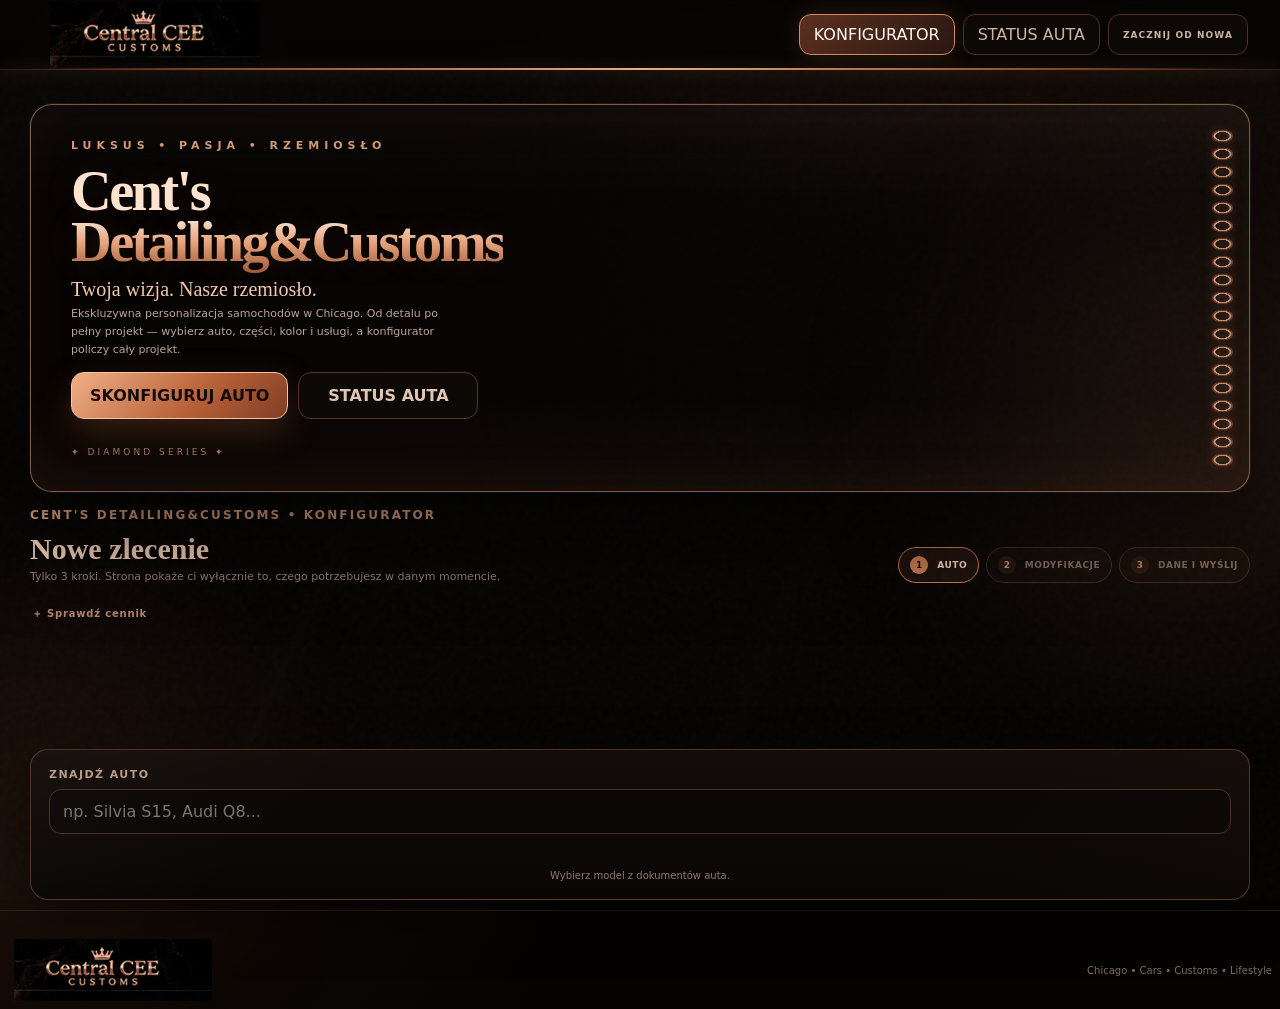
==== commit 12ea1aab: "Polish Cent's Detailing&Customs client branding" ====
--- a/client/index.html
+++ b/client/index.html
@@ -4,7 +4,7 @@
   <meta charset="utf-8">
   <meta name="viewport" content="width=device-width,initial-scale=1,maximum-scale=1,user-scalable=no">
   <meta name="theme-color" content="#090605">
-  <title>Cent's Detailing&Customs — Klient</title>
+  <title>Cent's Detailing&amp;Customs — Klient</title>
   <link rel="stylesheet" href="../styles.css">
   <style>
     .client-only main{max-width:1500px}.client-nav{display:flex;gap:8px;margin-left:auto}.client-nav button{border:1px solid #39264a;background:#130d1a;color:#cbbfd4;padding:10px 14px;border-radius:12px;cursor:pointer}.client-nav button.active{color:#fff;border-color:#a85cff;background:#2a173a}
@@ -13,12 +13,12 @@
     .status-wrap{max-width:900px;margin:0 auto}.status-hero{padding:28px;margin-bottom:16px}.status-search{display:grid;grid-template-columns:1fr auto;gap:10px;margin-top:18px}.status-result{margin-top:16px}.message-list{display:flex;flex-direction:column;gap:8px;margin-top:12px}.message{padding:12px;border:1px solid #32213f;border-radius:12px;background:#100b15}.message b{display:block;font-size:10px;color:#a992b8}.message span{display:block;margin-top:4px;font-size:12px;line-height:1.5}.status-big{font-size:28px;font-weight:900;color:#dfa8ff}
     @media(max-width:1000px){.steps{grid-template-columns:1fr 1fr}}@media(max-width:650px){.steps{grid-template-columns:1fr}.client-nav{display:none}.status-search{grid-template-columns:1fr}}
   </style>
-  <link rel="stylesheet" href="../central-cee.css?v=4">
+  <link rel="stylesheet" href="../central-cee.css?v=5">
 </head>
 <body class="client-only">
   <div class="ambient ambient-a"></div><div class="ambient ambient-b"></div><div class="noise"></div>
   <header class="topbar">
-    <div class="cee-brandmark"><div class="cee-crown">♛</div><strong>Cent's Detailing&Customs</strong><small>Customs</small></div>
+    <div class="cee-brandmark"><div class="cee-crown">♛</div><strong>Cent's</strong><small>Detailing&amp;Customs</small></div>
     <div class="client-nav">
       <button data-client-view="create" class="active">KONFIGURATOR</button>
       <button data-client-view="status">STATUS AUTA</button>
@@ -31,7 +31,7 @@
     <section class="cee-client-hero">
       <div class="cee-hero-copy">
         <div class="cee-kicker">LUKSUS • PASJA • RZEMIOSŁO</div>
-        <h1>Cent's Detailing&Customs<br><span>Customs</span></h1>
+        <h1>Cent's<br><span>Detailing&Customs</span></h1>
         <p>Twoja wizja. Nasze rzemiosło.</p>
         <div class="cee-sub">Ekskluzywna personalizacja samochodów w Chicago. Od detalu po pełny projekt — wybierz auto, części, kolor i usługi, a konfigurator policzy cały projekt.</div>
         <div class="cee-hero-actions">
@@ -84,7 +84,7 @@
 
         <section class="config-panel cee-step-panel" data-client-step="2">
           <div id="vehicle-empty" class="card empty-state cee-empty-state">
-            <div class="cee-empty-emblem"><div class="cee-brandmark large"><div class="cee-crown">♛</div><strong>Cent's Detailing&Customs</strong><small>Customs</small></div></div>
+            <div class="cee-empty-emblem"><div class="cee-brandmark large"><div class="cee-crown">♛</div><strong>Cent's</strong><small>Detailing&amp;Customs</small></div></div>
             <div class="cee-empty-kicker">PRIVATE CONFIGURATOR</div>
             <h3>Wybierz samochód</h3>
             <p>Po wyborze otworzymy katalog części dostępnych dokładnie dla tego modelu.</p>
@@ -170,7 +170,7 @@
     </section>
   </main>
 
-  <div class="cee-footer"><div class="cee-brandmark"><div class="cee-crown">♛</div><strong>Cent's Detailing&Customs</strong><small>Customs</small></div><span>Chicago • Cars • Customs • Lifestyle</span></div>
+  <div class="cee-footer"><div class="cee-brandmark"><div class="cee-crown">♛</div><strong>Cent's</strong><small>Detailing&amp;Customs</small></div><span>Chicago • Cars • Customs • Lifestyle</span></div>
   <div id="toast" class="toast"></div>
   <div id="modal" class="modal hidden"><div class="modal-backdrop" data-close-modal></div><div class="modal-card card"><button class="modal-x" data-close-modal>×</button><div id="modal-content"></div></div></div>
 
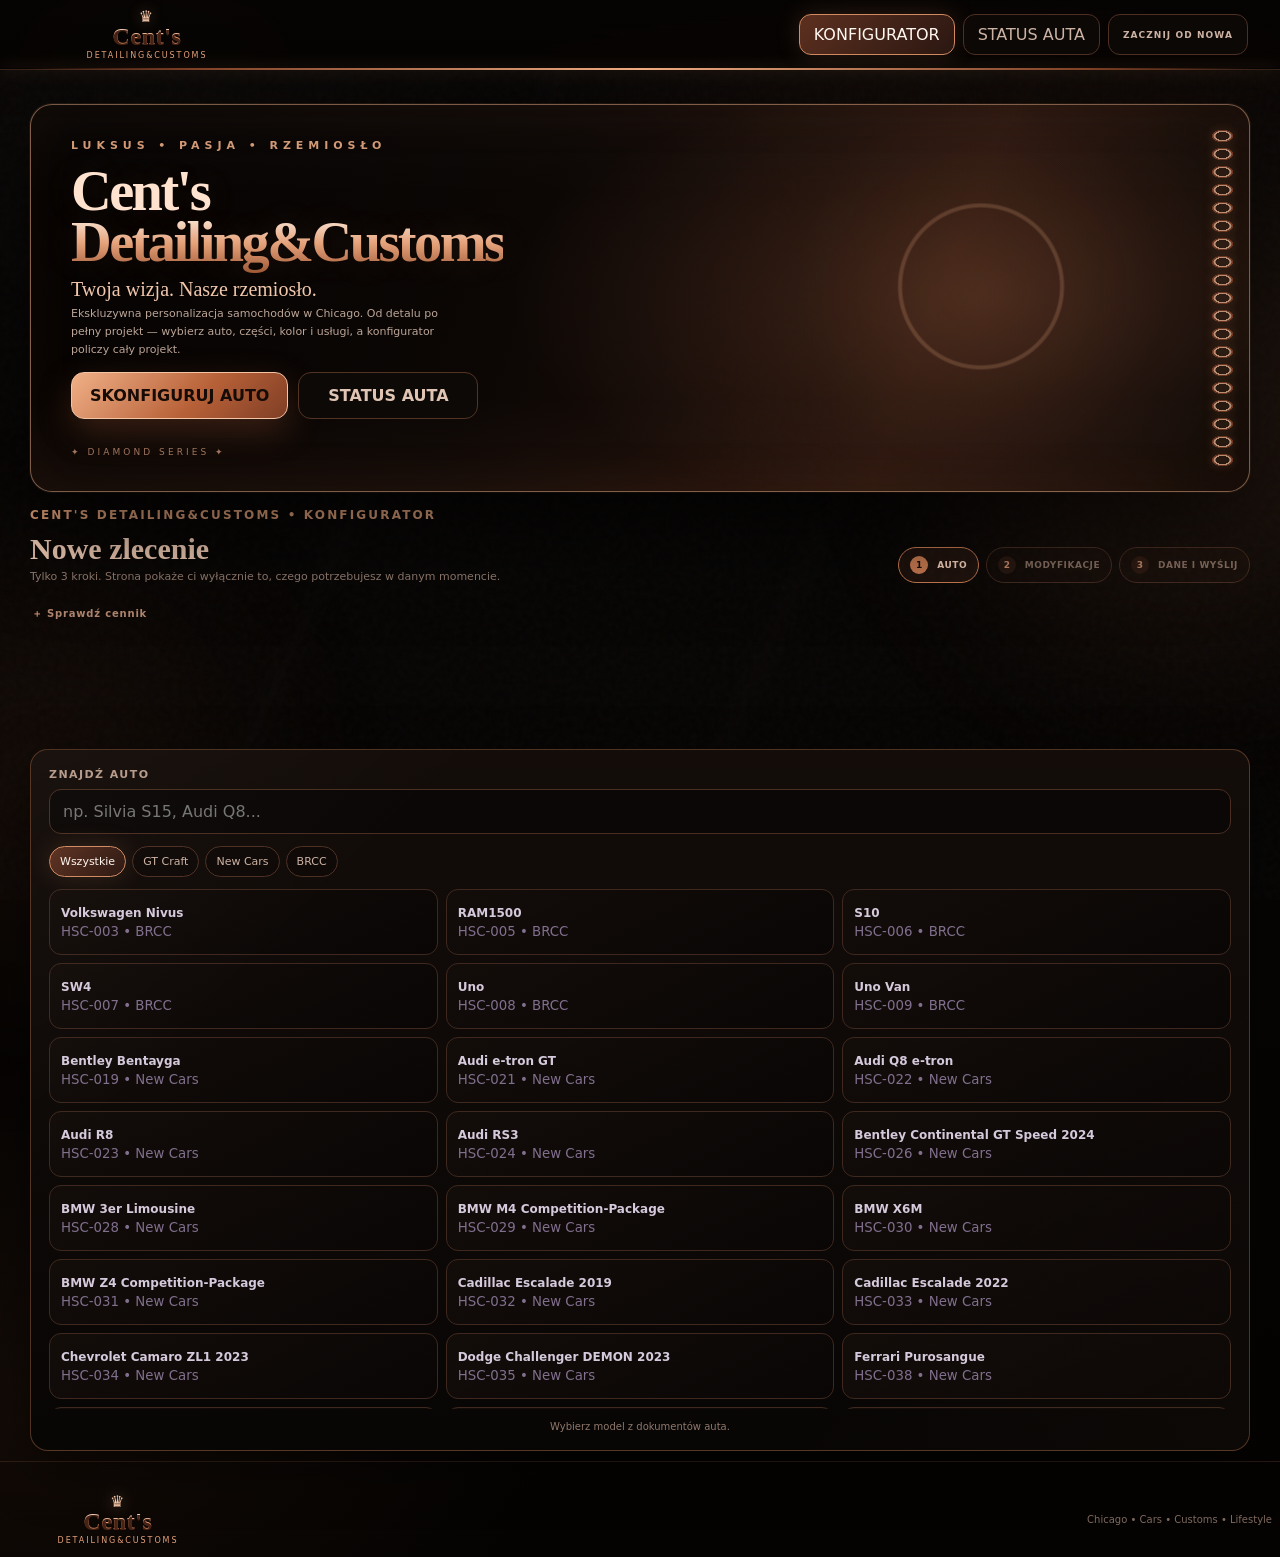
==== commit 956101f2: "Refresh 65 percent payment assets" ====
--- a/client/index.html
+++ b/client/index.html
@@ -182,7 +182,7 @@
   <script src="../data-parts-5.js"></script>
   <script src="../shared/hsc-common.js?v=7"></script>
   <script src="../shared/i18n-pl.js?v=6"></script>
-  <script src="../shared/pricing.js?v=5"></script>
+  <script src="../shared/pricing.js?v=6"></script>
   <script src="../shared/part-rules.js?v=2"></script>
   <script src="../shared/backend-config.js?v=1"></script>
   <script src="../shared/backend.js?v=1"></script>
--- a/central-cee.css
+++ b/central-cee.css
@@ -413,3 +413,63 @@
  .cee-wizard-actions{flex-direction:column}
  .cee-staff-compact-head .cee-staff-metrics{grid-template-columns:1fr 1fr}
 }
+
+
+/* ===== Cent's Detailing&Customs v5 BRAND RESET =====
+   Legacy artwork is intentionally hidden so no legacy name appears on the live site. */
+.cee-brandmark{
+  background-image:none!important;
+  width:auto!important;height:auto!important;min-width:230px!important;
+  padding:4px 12px!important;
+}
+.cee-brandmark>*{opacity:1!important;pointer-events:auto!important}
+.cee-brandmark strong{
+  font-size:24px!important;
+  text-transform:none!important;
+  letter-spacing:.025em!important;
+  white-space:nowrap!important;
+}
+.cee-brandmark small{
+  font-size:8px!important;
+  letter-spacing:.24em!important;
+  text-transform:uppercase!important;
+  white-space:nowrap!important;
+}
+.cee-brandmark.large{width:auto!important;height:auto!important;min-width:310px!important}
+.cee-brandmark.large strong{font-size:36px!important}
+.cee-brandmark.large small{font-size:10px!important}
+.cee-footer .cee-brandmark{width:auto!important;height:auto!important;min-width:220px!important;transform:none!important}
+
+/* Legacy generated graphics contained the previous name, so use a clean rose-gold background instead. */
+.cee-client-hero{
+  background-image:
+    radial-gradient(760px 360px at 78% 50%,rgba(213,138,98,.18),transparent 62%),
+    linear-gradient(110deg,rgba(5,3,2,.99) 0%,rgba(12,7,5,.96) 40%,rgba(37,18,11,.82) 72%,rgba(5,3,2,.96) 100%)!important;
+}
+.cee-client-hero:after{
+  background:
+    radial-gradient(circle at 78% 47%,transparent 0 78px,rgba(240,176,135,.20) 80px 82px,transparent 84px),
+    radial-gradient(circle at 78% 47%,rgba(202,111,65,.10),transparent 185px),
+    linear-gradient(180deg,rgba(255,255,255,.018),transparent 24% 76%,rgba(213,138,98,.05))!important;
+}
+.cee-empty-emblem{
+  background:none!important;width:auto!important;aspect-ratio:auto!important;
+  min-height:110px!important;
+}
+.cee-empty-emblem .cee-brandmark{display:flex!important}
+.cee-staff-sidebar:after{display:none!important}
+
+/* Staff banner no longer reuses legacy artwork. */
+.cee-staff-banner{
+  background-image:
+    radial-gradient(520px 220px at 82% 42%,rgba(194,101,57,.18),transparent 66%),
+    linear-gradient(100deg,rgba(7,4,3,.99),rgba(18,10,7,.92) 55%,rgba(45,22,13,.70))!important;
+}
+
+@media(max-width:760px){
+ .cee-brandmark{min-width:170px!important;padding:2px 6px!important}
+ .cee-brandmark strong{font-size:18px!important}
+ .cee-brandmark small{font-size:6px!important;letter-spacing:.16em!important}
+ .cee-brandmark.large{min-width:250px!important}
+ .cee-brandmark.large strong{font-size:29px!important}
+}
